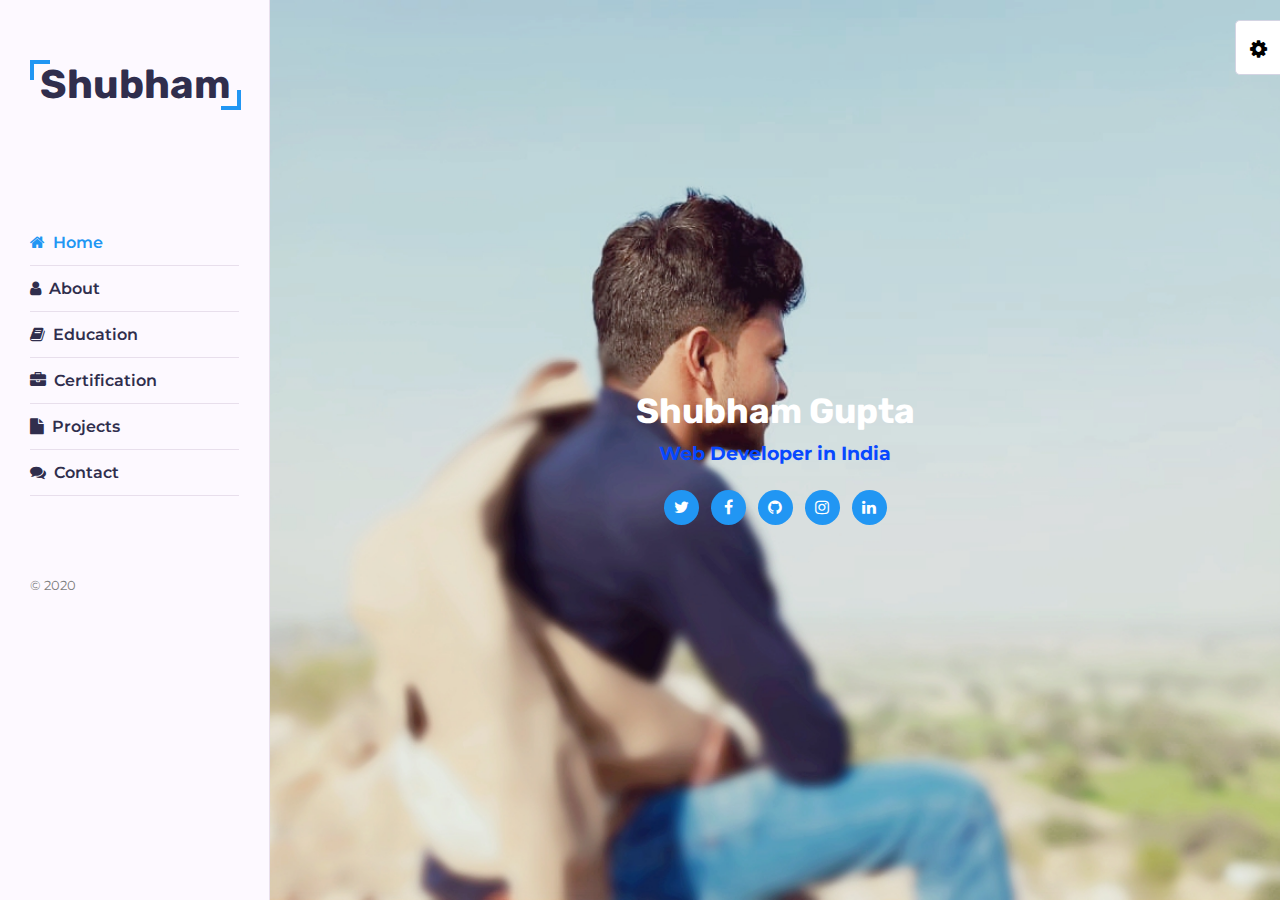
==== index.html @ 6e105fef "switcher is added" ====
<!DOCTYPE html>
<html lang="en">

<head>
    <link rel="shortcut icon" href="images/about.jpg" type="image/x-icon">
    <meta charset="UTF-8">
    <meta name="viewport" content="width=device-width, initial-scale=1.0">
    <title>Shubham Gupta</title>
    <!-- import css files -->
    <!-- CSS only -->


    <link rel="stylesheet" href="css/style.css" type="text/css">
    <link rel="stylesheet" href="css/skins/blue.css" type="text/css">
    <link rel="stylesheet" href="css/styleSwitcher.css" type="text/css">


</head>

<body>

    <!-- Preloader -->

    <div class="preloader">
        <div class="loader">

        </div>
    </div>



    <!-- Preloader end -->

    <!-- Main container -->
    <div class="main-container">
        <!-- Aside -->
        <div class="aside">
            <!-- Logo -->
            <div class="logo">

                <a href="#">Shubham</a>
            </div>
            <!-- Nav Toggler Btn -->
            <div class="nav-toggler">
                <span></span>
            </div>
            <!-- Nav -->
            <ul class="nav">
                <li><a href="#home" class="active"><i class="fa fa-home"></i>Home</a></li>
                <li><a href="#about"><i class="fa fa-user"></i>About</a></li>
                <li><a href="#education"><i class="fa fa-book"></i>Education</a></li>
                <li><a href="#certificate"><i class="fa fa-briefcase"></i>Certification</a></li>
                <li><a href="#project"><i class="fa fa-file"></i>Projects</a></li>
                <li><a href="#contact"><i class="fa fa-comments"></i>Contact</a></li>
            </ul>
            <!-- Copyright -->
            <div class="copyright-text">
                &copy; 2020
            </div>

        </div>
        <!-- Aside End -->

        <!-- Main content -->
        <div class="main-content">
            <!-- Home Section -->
            <section class="home section active" id="home">

                <div class="container">
                    <div class="intro">

                        <h1>Shubham Gupta</h1>
                        <h2>Web Developer in India</h2>

                        <div class="social-links">
                            <a href="https://twitter.com/shubhgupta100/" target="_blank"><i class="fa fa-twitter"></i></a>
                            <a href="https://www.facebook.com/shubhamgupta9559/" target="_blank"><i class="fa fa-facebook"></i></a>
                            <a href="https://github.com/shubhamgupta100/" target="_blank"><i class="fa fa-github"></i></a>
                            <a href="https://www.instagram.com/shubham.gupta100/" target="_blank"><i class="fa fa-instagram"></i></a>
                            <a href="https://www.linkedin.com/in/shubham-gupta-2273b21aa/" target="_blank"><i
                                    class="fa fa-linkedin"></i></a>

                        </div>
                    </div>

                </div>

            </section>
            <!-- Home Section end-->

            <!-- About Section  -->
            <section class="about section " id="about">
                <div class="container">
                    <div class="row">
                        <div class="section-title padd-15">
                            <h2>About Me</h2>
                        </div>
                    </div>
                    <div class="row">
                        <div class="about-content padd-15">
                            <div class="row">
                                <div class="about-text padd-15">
                                    <h3>I'm Shubham Gupta a <span> <big>W</big><small>eb</small> <big>D</big><small>eveloper</small></span></h3>
                                    <p>
                                        Hii! My name is Shubham Gupta
                                        I am an active learner and keen to learn new things.
                                        I love to designing creative web pages and making them dynamic.
                                        My repertoire includes programming languages (C, Java, Python) and
                                        tools and Technologies such as HTML, CSS, JavaScript, Node.js, twitter
                                        Bootstrap,
                                        jQuery, Ajax, JSON and more
                                    </p>
                                </div>
                            </div>
                            <div class="row">
                                <div class="personal-info padd-15">
                                    <div class="row">

                                        <div class="info-item padd-15">
                                            <p>Date of Birth : <span> 01 Jul 2000</span></p>
                                        </div>
                                        <div class="info-item padd-15">
                                            <p>Age : <span> 20</span></p>
                                        </div>
                                       
                                        <div class="info-item padd-15">
                                            <p>Email : <span>sg350348@gmail.com</span></p>
                                        </div>
                                        <div class="info-item padd-15">
                                            <p>Degree : <span> B.Tech</span></p>
                                        </div>
                                        <div class="info-item padd-15">
                                            <p>Phone : <span> 9559364730</span></p>
                                        </div>
                                        <div class="info-item padd-15">
                                            <p>City : <span> Jaunpur</span></p>
                                        </div>
                                       

                                    </div>
                                    <div class="row">
                                        <div class="buttons padd-15">
                                            <a href="resume/Shubham.pdf" class="btn">Download CV</a>
                                            <a href="#contact" data-section-index="1" class="btn hire-me">Hire Me</a>
                                        </div>
                                    </div>
                                </div>

                                <div class="skills padd-15">
                                    <div class="row">
                                        <div class="skill-item padd-15">
                                            <h5>HTML</h5>
                                            <div class="progress">
                                                <div class="progress-in" style="width:90%;"></div>
                                                <div class="skill-percent">90%</div>
                                            </div>
                                        </div>

                                        <div class="skill-item padd-15">
                                            <h5>CSS</h5>
                                            <div class="progress">
                                                <div class="progress-in" style="width: 80%;"></div>
                                                <div class="skill-percent">80%</div>
                                            </div>
                                        </div>

                                        <div class="skill-item padd-15">
                                            <h5>Bootstrap</h5>
                                            <div class="progress">
                                                <div class="progress-in" style="width: 75%;"></div>
                                                <div class="skill-percent">75%</div>
                                            </div>
                                        </div>

                                        <div class="skill-item padd-15">
                                            <h5>JavaScript</h5>
                                            <div class="progress">
                                                <div class="progress-in" style="width: 70%;"></div>
                                                <div class="skill-percent">70%</div>
                                            </div>
                                        </div>

                                        <div class="skill-item padd-15">
                                            <h5>jQuery</h5>
                                            <div class="progress">
                                                <div class="progress-in" style="width: 65%;"></div>
                                                <div class="skill-percent">65%</div>
                                            </div>
                                        </div>

                                        <div class="skill-item padd-15">
                                            <h5>Node.Js</h5>
                                            <div class="progress">
                                                <div class="progress-in" style="width: 50%;"></div>
                                                <div class="skill-percent">50%</div>
                                            </div>
                                        </div>

                                        <div class="skill-item padd-15">
                                            <h5>Express.Js</h5>
                                            <div class="progress">
                                                <div class="progress-in" style="width: 55%;"></div>
                                                <div class="skill-percent">55%</div>
                                            </div>
                                        </div>
                                        <div class="skill-item padd-15">
                                            <h5>C++</h5>
                                            <div class="progress">
                                                <div class="progress-in" style="width: 90%;"></div>
                                                <div class="skill-percent">90%</div>
                                            </div>
                                        </div>

                                        <div class="skill-item padd-15">
                                            <h5>Python</h5>
                                            <div class="progress">
                                                <div class="progress-in" style="width: 60%;"></div>
                                                <div class="skill-percent">60%</div>
                                            </div>
                                        </div>

                                        <div class="skill-item padd-15">
                                            <h5>Django</h5>
                                            <div class="progress">
                                                <div class="progress-in" style="width: 60%;"></div>
                                                <div class="skill-percent">60%</div>
                                            </div>
                                        </div>
                                    </div>
                                </div>
                            </div>

                        </div>
                    </div>
                </div>

            </section>

            <!-- About Section end -->

            <!-- Education section start -->
            <section class="education section" id="education">
                <div class="container">
                    <div class="row">
                        <div class="section-title padd-15">
                            <h2>Education</h2>
                        </div>
                    </div>
                    <div class="row">


                        <div class="timeline">

                            <div class="timeline-box  ">
                                <div class="timeline-container">

                                    <h3 class=" m0 m-blue"> B.Tech </h3>
                                    <h4 style="color: #ffb400;">B.I.E.T Jhansi </h4>
                                    <h5 class="m0" style="color:#508f50fa"> Jul 2018 - May 2022 </h5>

                                    <p class=" text-align-justify">Bundelkhand Institute of Engineering and Technology,
                                        Jhansi is a government-funded autonomous engineering college in Jhansi, Uttar
                                        Pradesh, India. It is a constituent college of Uttar Pradesh Technical
                                        University. It is recognised by the All India Council for Technical Education
                                    </p>
                                </div>
                            </div>

                            <div class="timeline-box ">
                                <div class="timeline-container">

                                    <h3 class=" m0 m-blue">Intermediate</h3>
                                    <h4 style="color: #ffb400;"> S.R.B.P.I.C Kajipur Jaunpur </h4>
                                    <h5 class="m0" style="color:#508f50fa"> May 2015 - May 2017 </h5>
                                    <p class="text-align-justify">Shree Ram Bahal Pal Inter College is in Shahganj,
                                        Jaunpur.It
                                        is one of the top Schools in Shahganj </p>
                                </div>
                            </div>

                            <div class="timeline-box ">
                                <div class="timeline-container">

                                    <h3 class="m0 m-blue"> High School</h3>
                                    <h4 style="color: #ffb400;" > S.R.B.P.I.C Kajipur Jaunpur </h4>
                                    <h5 class="m0" style="color:#508f50fa" > May 2013 - May 2015</h5>

                                    <p class="text-align-justify"> Shree Ram Bahal Pal Inter College is in
                                        Shahganj,Jaunpur
                                        It is one of the top Schools in Shahganj </p>
                                </div>
                            </div>

                            <div id="timeline-divider">

                            </div>

                        </div>

                    </div>
                </div>
            </section>
            <!-- Education section end -->



            <!-- Certificate section start -->

            <section class="certificate section" id="certificate">
                <div class="container">
                    <div class="row">
                        <div class="section-title padd-15">
                            <h2>Certification</h2>
                        </div>
                    </div>
                    <div class="row">

                        <div class="certificate-filter padd-15">
                            <button type="" class="active" data-filter="all">All</button>
                            <button type="" data-filter="web-development">Web Development</button>
                            <button type="" data-filter="programming">Programming</button>
                            <button type="" data-filter="workshop">Workshop</button>
                        </div>
                    </div>
                    <div class="row ">
                      
                        <div class="certificate-item padd-15" data-category="programming">
                            <div class="certificate-item-inner">
                                <div class="certificate-image">
                                    <img src="certificate/Python.png" alt="">
                                </div>

                            </div>
                        </div>
                        <div class="certificate-item padd-15" data-category="programming">
                            <div class="certificate-item-inner">
                                <div class="certificate-image">
                                    <img src="certificate/udemy.jpg" alt="">
                                </div>

                            </div>
                        </div>

                        <div class="certificate-item padd-15" data-category="web-development">
                            <div class="certificate-item-inner">
                                <div class="certificate-image">
                                    <img src="certificate/TopPerformer.png" alt="">
                                </div>

                            </div>
                        </div>

                        <div class="certificate-item padd-15" data-category="web-development">
                            <div class="certificate-item-inner">
                                <div class="certificate-image">
                                    <img src="certificate/TopPerformerBackend.png" alt="">
                                </div>

                            </div>
                        </div>

                        <!-- certificate item end-->
                    </div>
                </div>
            </section>
            <!-- certificate section end -->



            <!-- Project section start -->

            <section class="project section" id="project">
                <div class="container">
                    <div class="row">
                        <div class="section-title padd-15">
                            <h2>Project</h2>
                        </div>
                    </div>

                    <div class="row">

                        <div class="timeline">
                            <div class="timeline-box ">
                                <div class="timeline-container">
                                    <h3 class="m0 m-blue"> TODO App</h3>
                                    <h4 style="color: #ffb400;">Arpan Grag </h4>
                                    <h5 class="m0" style="color:#508f50fa"> 1 Week</h5>

                                    <p class="text-align-justify">
                                        The web app tries to simplify one's life by enabling one to add day to day task
                                        and get it reminded once the task deadline arrives.
                                        I have tried to make a very simple yet neat and meaningful UI.I have used
                                        node,express,mongodb,ES6,EJS and HTML,CSS.
                                        <br>
                                        You can see the project by clicking <a
                                            href="https://github.com/shubhamgupta100/TODO-APP"
                                            style="text-decoration: none;">here</a> on github page.
                                    </p>
                                </div>
                            </div>

                            <div class="timeline-box  ">
                                <div class="timeline-container">

                                    <h3 class=" m0 m-blue" > Music Player </h3>
                                    <h4 style="color: #ffb400;">Manisha Khattar </h4>
                                    <h5 class="m0" style="color:#508f50fa"> 2 Week </h5>

                                    <p class=" text-align-justify">
                                        This project was made for a submission to major project of coding ninjas. This
                                        has been made only using HTML5 and CSS3.
                                        The grades awarded for this project were A+.
                                        <br>
                                        You can see the project by clicking <a
                                            href="https://github.com/shubhamgupta100/Media-Player"
                                            style="text-decoration: none;">here</a> on github page.
                                        </p>
                                </div>
                            </div>


                            <div class="timeline-box ">
                                <div class="timeline-container">

                                    <h3 class="m0 m-blue"> Social Media Website</h3>
                                    <h4 style="color: #ffb400;">Arpan Grag </h4>
                                    <h5 class="m0" style="color:#508f50fa"> 1 Month</h5>

                                    <p class="text-align-justify">
                                        This a basic social media website to learn each and every aspect of MEAN stack
                                        development.
                                        The technologies used are HTML and CSS(SCSS). and a whole lot of express
                                        middlewares like(PASSPORT).
                                        A complete implementation of MVC architecture and MEAN stack.
                                        This is under developement phase.
                                        <br>
                                        You can see the project by clicking <a
                                            href="https://github.com/shubhamgupta100/Social-Media"
                                            style="text-decoration: none;">here</a> on github page.
                                    </p>
                                </div>
                            </div>
                            <div id="timeline-divider">
                            </div>
                        </div>
                    </div>
                </div>
            </section>

            <!-- project section end -->


            <!-- Contact section start -->

            <section class="contact section" id="contact">
                <div class="container">
                    <div class="row">
                        <div class="section-title padd-15">
                            <h2>Contact</h2>
                        </div>
                    </div>

                    <div class="row">
                        <!-- Contact-info-item -->
                        <div class="contact-info-item padd-15">
                            <div class="icon"><i class="fa fa-phone"></i></div>
                            <h4>Call us on</h4>
                            <p>+91-9559364730</p>

                        </div>

                        <div class="contact-info-item padd-15">
                            <div class="icon"><i class="fa fa-envelope"></i></div>
                            <h4>Email</h4>
                            <p>sg350348@gmail.com</p>

                        </div>

                        <div class="contact-info-item padd-15">
                            <div class="icon"><i class="fa fa-whatsapp"></i></div>
                            <h4>Whatsapp</h4>
                            <p>+91-9559364730</p>

                        </div>
                        <!-- Contact-info item -->
                    </div>
                    <!-- Contact-from start -->

                    <div class="row">
                        <form action="" class="contact-form padd-15">
                            <div class="row">
                                <div class="form-item col-6 padd-15">
                                    <div class="form-group">
                                        <input type="text" class="form-control" placeholder="Name">
                                    </div>
                                </div>
                                <div class="form-item col-6 padd-15">
                                    <div class="form-group">
                                        <input type="text" class="form-control" placeholder="Email">
                                    </div>
                                </div>
                            </div>
                            <div class="row">
                                <div class="form-item col-12 padd-15">
                                    <div class="form-group">
                                        <input type="text" class="form-control" placeholder="Subject">
                                    </div>
                                </div>
                            </div>

                            <div class="row">
                                <div class="form-item col-12 padd-15">
                                    <div class="form-group">
                                        <textarea class="form-control" placeholder="Your Message...."></textarea>
                                    </div>
                                </div>
                            </div>

                            <div class="row">
                                <div class="col-12 padd-15">
                                    <button type="submit" class="btn">Send Message</button>
                                </div>
                            </div>
                        </form>
                    </div>
                    <!-- Contact-form-end -->
                </div>
            </section>
            <!-- Contact section end -->
        </div>
        <!-- Main content end -->
    </div>
    <!-- Main container  end-->

    <!-- Live style Switcher - Demo Only -->
    <div class="style-switcher">

        <div class="toggle-style-switcher">
            <i class="fa fa-cog fa-spin" ></i>
        </div>  
              
        <label>
            <input type="radio" class="body-skin" name="body-style" value="light" checked="true">
            Light
        </label>

        <label>
            <input type="radio" class="body-skin" name="body-style" value="dark">
            Dark
        </label>
    </div>


    <!-- Live style Switcher - Demo Only  end -->

    <script src="js/script.js"></script>



    <!-- Live style js - Demo Only  -->


    <script src="js/styleSwitcher.js"></script>

    <!-- Live style js - Demo Only  end -->


</body>

</html>
---- css/style.css ----
/* Font Awesome icon */
@import url('https://stackpath.bootstrapcdn.com/font-awesome/4.7.0/css/font-awesome.min.css');
/* Google fonts */
@import url('https://fonts.googleapis.com/css?family=Montserrat:400,500,600,700&display=swap');
@import url('https://fonts.googleapis.com/css?family=Rubik:500,700,900&display=swap');
/* General Style */
body{
    margin: 0;
    line-height: 1.5;
    font-size: 16px;
    font-family: 'Montserrat', sans-serif;
    font-weight: 400;
}
*{
    margin: 0;
    padding: 0;
    outline: none;
    text-decoration: none;
    box-sizing: border-box;
}
::before,::after{
    box-sizing: border-box;
}

body::-webkit-scrollbar {
  width: 1em;
}
 
body::-webkit-scrollbar-track {
  box-shadow: inset 0 0 6px rgba(0, 0, 0, 0.3);
 
}
 
body::-webkit-scrollbar-thumb {
  background-color: darkgrey;
  outline: 1px solid slategrey;
 
}
input,textarea,select{
    font-family: 'Montserrat', sans-serif;
}
.section{
    background-color: #f2f2fc;
    min-height: 100vh;
    display: block;
    padding: 0 30px;
    position: fixed;
    left: 270px;
    top: 0;
    right: 0;
    bottom: 0;
    z-index:0;
    overflow-x: hidden;
    overflow-y: auto;
    opacity: 1;
    -webkit-transition: all 0.3s ease;
    transition: all 0.3s ease;
    
   
}
.section.back-section{
    z-index: 1;
    /* opacity: 1; */
}
.section.active{
    opacity: 1;
    z-index: 2;
    -webkit-animation:slideSection 1s ease;
    animation:slideSection 1s ease;
}
@-webkit-keyframes slideSection{
    0%{
        -webkit-transform: translate(100%);
        transform: translate(100%);
    }
    100%{
        -webkit-transform: translate(0%);
        transform: translate(0%);
    }
}
@keyframes slideSection{
    0%{
        -webkit-transform: translate(100%);
        transform: translate(100%);
    }
    100%{
        -webkit-transform: translate(0%);
        transform: translate(0%);
    }
}
.section .container{
    padding-top: 60px;
    padding-bottom: 70px;
}
.section-title{
    -ms-flex: 0 0 100%;
    flex: 0 0 100%;
    max-width: 100%;
    margin-bottom: 60px;
    /* background-color: gray; */

}
.section-title h2{
    font-size: 40px;
    color: #302e4d;
    font-family: 'Rubik', sans-serif;
    font-weight: 700;
    margin: 0;
    position: relative;
}
.section-title h2::before{
    content: '';
    height: 4px;
    width: 25px;
    position: absolute;
    top: 100%;
    left: 0;
    margin-top: 8px;
}
.section-title h2::after{
    content: '';
    height: 4px;
    width: 50px;
    position: absolute;;
    top: 100%;
    left: 0;
    

}
.row{
    display: -ms-flexbox;
    display: flex;
    -ms-flex-wrap: wrap;
    flex-wrap: wrap;
    margin-right:-15px; 
    margin-left:-15px; 
    position: relative;
}
.padd-15{
    padding-left: 15px;
    padding-right: 15px;
}
/* .main-content{
    padding-left: 270px;
} */
.container{
    max-width: 1100px;
    width: 100%;
    margin: auto;
}
.shadow-dark{
    -webkit-box-shadow: 0 0 20px rgba(48,46,77,0.15);
    box-shadow: 0 0 20px rgba(48,46,77,0.15);
}
.btn{
    font-size: 16px;
    font-family: 'Rubik', sans-serif;
    font-weight: 500;
    padding: 12px 35px;
    color: #ffffff;
    border-radius: 40px;
    -webkit-transition: all 0.3s ease;
    transition: all 0.3s ease;
    display: inline-block;
    white-space: nowrap;
    border: none;
    cursor: pointer;
}
.btn:hover{
    -webkit-transform: scale(1.05);
    transform: scale(1.05);
}
.hidden{
    display: none!important;
}

/* Preloader */

.preloader{
    background-color: #222222;
    position: fixed;
    left: 0;
    top: 0;
    height: 100%;
    width: 100%;
    z-index: 150;
    display: -ms-flexbox;
    display: flex;
    -ms-flex-align: center;
    align-items: center;
    -ms-flex-pack: center;
    justify-content: center;
    -webkit-transition: all 1s ease;
    transition: all 1s ease;

}
.preloader.opacity-0{
    opacity: 0;

}
.preloader .loader{
    height: 40px;
    width: 40px;
    border: 4px solid #e3e3e3;
    border-radius: 50%;
    border-top: 4px solid transparent;
    border-bottom: 4px solid transparent;
    -webkit-animation: spin 2s linear infinite;
    animation: spin 2s linear infinite;
}


@-webkit-keyframes spin{
    0%{
        -webkit-transform: rotate(0deg);
        transform: rotate(0deg);
    }
    100%{
        -webkit-transform: rotate(360deg);
        transform: rotate(360deg);
    }
}
@keyframes spin{
    0%{
        -webkit-transform: rotate(0deg);
        transform: rotate(0deg);
    }
    100%{
        -webkit-transform: rotate(360deg);
        transform: rotate(360deg);
    }
}
.about p,
.experience p,
.education p{
    text-align: justify;
}


/* Aside */
.aside{
    /* width: 18%; */
    width: 270px;
    background-color: #fdf9ff;
    position: fixed;
    height: 100%;
    left: 0;
    top: 0;
    z-index: 10;
    border-right: 1px solid #e8dfec;
    padding: 30px;
    overflow-y: auto;
    -webkit-transition: all 0.3s ease;
    transition: all 0.3s ease;
}
.aside .logo{
    
    padding: 30px 0;
}
.aside .logo a{
    font-size: 40px;
    color: #302e4d;
    font-family: 'Rubik', sans-serif;
    font-weight: 700;
    text-decoration: none;
    display:inline-block;
    position: relative;
    padding: 0 10px;
    line-height: 50px;
}
.aside .logo a::before{
    content: '';
    height: 20px;
    width: 20px;
    position: absolute;
    top: 0;
    left: 0;
}
.aside .logo a::after{
    content: '';
    height: 20px;
    width: 20px;   
    position: absolute;
    bottom: 0;
    right: 0;

}
.aside .nav-toggler{
    height: 40px;
    width: 45px;
    border: 1px solid #d4d4e3;
    cursor: pointer;
    position: fixed;
    left:300px;
    top: 20px;
    z-index: 11;
    border-radius: 5px;
    background-color: #fdf9ff;
    /* display: -ms-flexbox;
    display: flex;  */
    display: none;  
    -ms-flex-align: center;
    align-items: center;
    -ms-flex-pack: center;
    justify-content: center;
    -webkit-transition: all 0.3s ease;
    transition: all 0.3s ease;
}
.aside .nav-toggler span{
    height:2px;
    width: 18px;
    display: inline-block;
    position: relative;
}
.aside .nav-toggler.open span{
    background-color: transparent;
}
.aside .nav-toggler span::before{
    content: '';
    height: 2px;
    width: 18px;
    position: absolute;
    top: -6px;
    left: 0;

}
.aside .nav-toggler.open span::before{
    -webkit-transform: rotate(45deg);
    transform: rotate(45deg);
    top: 0;

}
.aside .nav-toggler span::after{
    content: '';
    height: 2px;
    width: 18px;
    position: absolute;
    top:6px;
    left: 0;

}
.aside .nav-toggler.open span::after{
    -webkit-transform: rotate(45deg);
    transform: rotate(-45deg);
    top: 0;

}
.aside .nav{
    /* background-color:#ededed; */
    list-style: none;
    margin: 80px 0;
    padding:0;

}
.aside .nav li{
    display: block;
}
.aside .nav li a{
    font-size: 16px;
    font-weight: 600;
    color: #302e4d;
    text-decoration: none;
    line-height: 45px;
    display: block;
    border-bottom: 1px solid #e8dfec;
    -webkit-transition: all 0.3s ease;
    transition: all 0.3s ease;
    text-transform: capitalize;
}
.aside .nav li a:not(.active):hover{
    padding-left: 5px;
}
.aside .nav li a .fa{
    margin-right: 8px;
}
.aside .copyright-text{
    /* background-color: #ededed; */
    font-size: 13px;
    color: #7d7d7d;
}
.main-content{
    /* width: 80%; */
    /* position: fixed; */
    left:22%;
}

/* Home */

.home {
    min-height: 100vh;
    display: -ms-flexbox;
    display: flex;
    background-image: url("../images/shubh/c.jpg");
    background-position:center;
    background-size: cover;
    background-attachment:contain;   
}


.home .intro{
    text-align: center;
    
}


.home .intro h1{
    font-size: 35px;
    /* color: #302e4d; */
     color: #ffffff;;
    font-family: 'Rubik', sans-serif;
    font-weight: 700;
    margin: 20px 0 5px;
}


.home .intro h2{
    font-size:19px;
    font-weight: 700;
    margin: 0;
    line-height:22px;
    color: #0848ff; 
    /* animation: xyz 2s linear infinite;       */
}

/* @keyframes xyz{
    0%{
 
        transition-timing-function: ease-in-out;
    }
    100%{
        transition-delay: initial;
    }
} */

.home .intro .social-links{
    margin-top: 25px;
}
.home .intro .social-links a{
    height: 35px;
    width: 35px;
    display: inline-block;
    text-align: center;
    line-height: 35px;
    color: #ffffff;
    margin: 0 4px;
    border-radius: 50%;
    text-decoration: none;
   -webkit-transition: all 0.3s ease;
    transition: all 0.3s ease;

}
.home .intro .social-links a:hover{
    -webkit-transform: scale(1.1);
    transform: scale(1.1);
}


/* About section */

.about .about-content{
   
    -ms-flex: 0 0 100%;
    flex: 0 0 100%;
    max-width: 100%;
}
.about .about-content .about-text{
    -ms-flex: 0 0 100%;
    flex: 0 0 100%;
    max-width: 100%
}
.about .about-content .about-text h3{
    font-size: 24px;
    margin-bottom: 15px;
    font-weight: 600;
    color: #302e4d;
}
.about .about-content .about-text p{
        font-size: 16px;
        line-height: 25px;
        color: #504e70;
        margin:0;
}
.about .about-content .personal-info{
    /* background-color: red; */
    -ms-flex: 0 0 60%;
    flex: 0 0 60%;
    max-width: 60%;
    margin-top: 40px;
}
.about .about-content .personal-info .info-item{
    
    -ms-flex: 0 0 50%;
    flex: 0 0 50%;
    max-width: 50%;
   
}
.about .about-content .personal-info .info-item p{
    /* background-color: red; */
    font-weight: 600;
    padding: 10px 0;
    font-size: 16px;
    margin: 0;
    color: #302e4d;
    border-bottom: 1px solid #e8dfec;
}
.about .about-content .personal-info .info-item p span{
    font-weight: 400;
    color: #504e70;
    margin-left: 4px;
    display: inline-block;
}
.about .about-content .personal-info .buttons{
    margin-top: 30px;
}
.about .about-content .personal-info .buttons .btn{
    margin-right: 15px;
    margin-top: 10px;
}
.about .about-content .skills{
    /* background-color: blue; */
    -ms-flex: 0 0 40%;
    flex: 0 0 40%;
    max-width: 40%;
    margin-top: 40px;
}

.about .about-content .skills .skill-item{
    
    -ms-flex: 0 0 100%;
    flex: 0 0 100%;
    max-width: 100%;
}

.about .about-content .skills .skill-item h5{
    /* background-color: red; */
    line-height: 30px;
    font-weight: 600;
    font-size: 16px;
    color: #302e4d;
    text-transform: capitalize;
    margin: 0;
}

.about .about-content .skills .skill-item{
    margin-bottom: 10px;
}

.about .about-content .skills .skill-item .progress{
    background-color:#e3e3e3;
    height: 15px;
    border-radius:6px;
    /* overflow: hidden; */
    width: 100%;
    position: relative;

}
.about .about-content .skills .skill-item .progress .progress-in{
    position: absolute;
    left: 0;
    top: 0;
    height: 100%;
    border-radius:6px;
}

.about .about-content .skills .skill-item .skill-percent{
    /* display: none; */
    line-height: 30px;
    position: absolute;
    right: 0;
    top: -30px;
    font-weight: 400;
    color: #302e4d;
}

/* Education  */


.education .timeline {
    position: relative;
    width: 100%;
}

.education .timeline-box {
    padding: 5px;
    width: 40%;
    min-height:150px;
    position: relative;
    left:5%;
    text-align:right;
}

.education .timeline-box::after {
    content: '';
    position: absolute;
    width: 15px;
    height: 15px;
    /* background-color: #ec1839; */
    top: 6%;
    border-radius:50%;  
    z-index: 1;
}

.education .timeline-box:nth-child(2n) {
    left: 53%;
}

.education .timeline-box:nth-child(2n+1)::after {
    right: -14.5%;
}

.education .timeline-box:nth-child(2n)::after {
    left: -9%;
}


.education .timeline-container {
    padding:8px;
}

.education #timeline-divider {
    position: absolute;
    width: 0;
    top: 4%;
    left: 50%;
    
    height: 100%;
    color: #433E3F;
}

.education .timeline-traveller {
    position: sticky;
    top:135px;
    z-index: 2;
}

.education #timeline-divider i {
    transform: rotate(90deg);
    margin-top: -35px;
    display: block;
    color: #2857a4;
}
.text-align-justify {
    text-align: justify;
}
.m0 {
    margin: 0;
}


/* Certificate */

.certificate .container{
    padding-bottom: 40px;
}

.certificate .certificate-filter{
    /* background-color: red; */
    -ms-flex: 0 0 100%;
    flex: 0 0 100%;
    max-width: 100%;
    text-align: center;
}
.certificate .certificate-filter button{
    border: none;
    background-color: transparent;
    font-size: 18px;
    font-weight: 700;
    text-transform: capitalize;
    margin:0 10px;
    margin-bottom: 40px;
    color: #302e4d;
    cursor: pointer;
    border-bottom: 2px solid transparent;
    white-space: nowrap;  
    padding-bottom: 2px;
    -webkit-transition: all 0.3s ease;
    transition: all 0.3s ease;

}
.certificate .certificate-item{
    -ms-flex: 0 0 33.33%;
    flex: 0 0 33.33%;
    max-width: 33.33%;
    margin-bottom: 30px;
}
.certificate .certificate-item.hide{
    display: none;
}
.certificate .certificate-item.show{
    display: block;
    animation: showItem 0.5s ease;
}
@-webkit-keyframes showItem{
    0%{
        -webkit-transform: scale(0.8);
        transform: scale(0.8);
        opacity: 0;
    }
    0%{
        -webkit-transform: scale(1);
        transform: scale(1);
        opacity: 1;
    }
}
@keyframes showItem{
    0%{
        -webkit-transform: scale(0.8);
        transform: scale(0.8);
        opacity: 0;
    }
    0%{
        -webkit-transform: scale(1);
        transform: scale(1);
        opacity: 1;
    }
}
.certificate .certificate-item-inner .certificate-image{
    border: 6px solid #fdf9ff;
    border-radius: 10px;
}
.certificate .certificate-item-inner .certificate-image:hover{
    box-shadow: 0 0 20px #74ADC8;
    transform: scale(1.05);
}
.certificate .certificate-item-inner .certificate-image img{
    width: 100%;
    display: block;
   

}
.certificate .certificate-item .certificate-info{
    display: none;
}

/* Project  */

.project .timeline {
    position: relative;
    width: 100%;
}

.project .timeline-box {
    padding: 5px;
    width: 40%;
    min-height:150px;
    position: relative;
    left:5%;
    text-align:right;
}

.project .timeline-box::after {
    content: '';
    position: absolute;
    width: 15px;
    height: 15px;
    /* background-color: #ec1839; */
    top: 9%;
    border-radius:50%;
    /* border-top-left-radius: 30%;
    border-top-right-radius: 30%;
    border-bottom-right-radius: 30%; */
    z-index: 1;
}

.project .timeline-box:nth-child(2n) {
    left: 53%;
}

.project .timeline-box:nth-child(2n+1)::after {
    right: -14.5%;
}

.project .timeline-box:nth-child(2n)::after {
    left: -9%;
}


.project .timeline-container {
    padding:8px;
}

.project #timeline-divider {
    position: absolute;
    width: 0;
    top: 4%;
    left: 50%;   
    height: 95%;
    /* height: auto; */
    /* color: #433E3F; */
}

.project .timeline-traveller {
    position: sticky;
    top:135px;
    z-index: 2;
}
.project a{
    font-size: 1rem;
    font-weight: bold;
    color: black;
}


.project #timeline-divider i {
    transform: rotate(90deg);
    margin-top: -35px;
    display: block;
    color: #2857a4;
}
.text-align-justify {
    text-align: justify;
    word-spacing:1px;
}
.m0 {
    margin: 0;
}



/* Contact */

.contact .contact-info-item{
    /* background-color: red; */
    -ms-flex: 0 0 33.33%;
    flex: 0 0 33.33%;
    max-width: 33.33%;
    text-align: center;
    margin-bottom: 40px;
}

.contact .contact-info-item .icon{
        display: inline-block;
}
.contact .contact-info-item .icon .fa{
    font-size: 40px;
}
.contact .contact-info-item h4{
    font-size: 18px;
    font-weight: 700;
    color: #302e4d;
    text-transform: capitalize;
    margin: 15px 0 5px;

}
.contact .contact-info-item p{
    font-size: 16px;
    line-height: 25px;
    color: #504e70;
    margin:0;
    font-weight: 400;
}

.contact .contact-form{
    /* background-color: red; */
    -ms-flex: 0 0 100%;
    flex: 0 0 100%;
    max-width: 100%;
}
.contact .contact-form .col-6{
    /* background-color: red; */
    -ms-flex: 0 0 50%;
    flex: 0 0 50%;
    max-width: 50%;
}
.contact .contact-form .col-12{
    
    -ms-flex: 0 0 100%;
    flex: 0 0 100%;
    max-width: 100%;
}
.contact .contact-form .form-item{
    margin-bottom: 30px;
}
.contact .contact-form .form-item .form-control{
    width: 100%;
    height: 50px;
    border-radius: 25px;
    border: 1px solid #d4d4e3;
    padding: 10px 25px;
    font-size: 16px;
    color: #504e70;
    -webkit-transition: all 0.3s ease;;
    transition: all 0.3s ease;
}
.contact .contact-form .form-item .form-control:focus{
    -webkit-box-shadow: 0 0 20px rgba(48,46,77,0.15);
    box-shadow: 0 0 20px rgba(48,46,77,0.15);   
}

.contact .contact-form .form-item textarea.form-control{
    height: 140px;
}
.contact .contact-form .btn{
    height: 50px;
    padding: 0 50px;
}



/* Dark Body */

body.dark .section{
    background-color: #151515;
}
body.dark .contact .contact-form .form-item .form-control,
body.dark .aside{
    background-color: #222222;
}
body.dark .project .timeline-container p,
body.dark .education .timeline-container p,
body.dark .contact .contact-info-item h4,
body.dark .certificate .certificate-filter button ,
body.dark .about .about-content .skills .skill-item h5 ,
body.dark .project a,
body.dark .about .about-content .personal-info .info-item p,
body.dark .about .about-content .about-text h3,
body.dark .section-title h2,
body.dark .home .intro h1,
body.dark .aside .logo a,
body.dark .aside .nav li a{
    color: #ffffff;
}

body.dark .project .timeline-container h4,
body.dark .project .timeline-container h5,
body.dark .education .timeline-container h4,
body.dark .education .timeline-container h5,
body.dark .contact .contact-form .form-item .form-control,
body.dark .contact .contact-info-item p,
body.dark .about .about-content .skills .skill-item .skill-percent,
body.dark .about .about-content .personal-info .info-item p span,
body.dark .about .about-content .about-text p
/* body.dark .home .intro p */
{
    color: #e9e9e9;
}
body.dark .aside,
body.dark .contact .contact-form .form-item .form-control,
body.dark .project .project-item-inner .project-image,
body.dark .certificate .certificate-item-inner .certificate-image,
body.dark .about .about-content .personal-info .info-item p,
body.dark .aside .nav li a{
    border-color: #393939;
}

body.dark .shadow-dark{
    -webkit-box-sizing: none;
    box-sizing: none;
}




/* Responsive */

@media (max-width:1199px){
    .section .container{
        padding-top: 70px;
    }
    .aside .nav-toggler{
        display:-ms-flexbox;
        display: flex;
        left: 30px;
    }
    .aside .nav-toggler.open{
        left: 300px;
    }
    .aside{
        left: -270px;
    }
    .aside.open{
        left: 0;
    }
    .section{
        left: 0;
    }
    .section.open{
    left: 270px;

    }
    .about .about-content .personal-info .info-item p span{
        display:block;
        margin-left: 0;

    }
}



@media (max-width:991px){
    
    .certificate .certificate-item{
        -ms-flex: 0 0 50%;
        flex: 0 0 50%;
        max-width: 50%;
        
    }
    
}
@media (max-width:767px){
    .contact .contact-form .col-6,
    .about .about-content .skills,
    .about .about-content .personal-info{
        -ms-flex: 0 0 100%;
        flex: 0 0 100%;
        max-width: 100%;
    }
    .education .timeline-box {
        width: 90%;
        left: 10% !important;
    }
    .education #timeline-divider {
        /* top: 10%; */
        left: 2%;
        height: 95%;
    }
    .education .timeline-box::after {
        left: -10% !important;
    }

    
    .project .timeline-box {
        width: 90%;
        left: 10% !important;
    }
    .project #timeline-divider {
        /* top: 2%; */
        left: 2%;
        height: 95%;
    }
    .project .timeline-box::after {
        left: -10% !important;
    }



}

@media (max-width:575px){
    .project .project-item,
    .certificate .certificate-item,
    .contact .contact-info-item{
        -ms-flex: 0 0 100%;
        flex: 0 0 100%;
        max-width: 100%;
    }
    
    /* .project .timeline-box {
        width: 100%;
        left: 10% !important;
    } */

    .education .timeline-box {
        width: 90%;
        left: 10% !important;
    }
    .education .timeline-box::after {
        left: -11% !important;
    }

    .project .timeline-box {
        width: 90%;
        left: 10% !important;
    }
    .project .timeline-box::after {
        left: -11% !important;
    }
    

}
---- css/skins/blue.css ----
.aside .logo a::before{
    border-top: 4px solid #2196f3;
    border-left: 4px solid #2196f3;
    
}
.aside .logo a::after{
    border-bottom: 4px solid #2196f3;
    border-right: 4px solid #2196f3;
    
}
.m-blue ,
body.dark .certificate .certificate-filter button.active,
.certificate .certificate-filter button.active,
.contact .contact-info-item .icon .fa,
.about .about-content .about-text h3 span,
body.dark .aside .nav li a:hover, 
body.dark .aside .nav li a.active,
.aside .nav li a:hover,
.aside .nav li a.active{
    color: #2196f3 ;
}
.education .timeline-box::after,
.project .timeline-box::after,
.about .about-content .skills .skill-item .progress .progress-in,
.btn,
.section-title h2::before,
.section-title h2::after,
.aside .nav-toggler span,
.aside .nav-toggler span::before,
.aside .nav-toggler span::after,
.home .intro .social-links a{
    background-color: #2196f3;   
}
body.dark .certificate .certificate-filter button.active,
.certificate .certificate-filter button.active{
    border-color: #2196f3;
   
}

.project #timeline-divider,
.education #timeline-divider{
    border-right: 1px solid #2196f3;
}
---- css/styleSwitcher.css ----
.style-switcher{
    position: fixed;
    top: 20px;
    right: 0;
    z-index: 10;
    background-color: #ffffff;
    padding: 15px;
    border: 1px solid #d4d4e3;
    border-right: none;
    border-radius: 0 0 0 5px;
    -webkit-transform: translate(100%);
    transform: translate(100%);
    -webkit-transition: all 0.3s ease;
    transition: all 0.3s ease;
}
.style-switcher.open{
    -webkit-transform: translate(0%);
    transform: translate(0%);

}

.style-switcher .toggle-style-switcher{
    position: absolute;
    height: 55px;
    width: 45px;
    background: #ffffff;
    left: -46px;
    top: -1px;
    border: 1px solid #d4d4e3;
    border-right: none;
    text-align: center;
    cursor: pointer;
    border-radius: 5px 0 0 5px;
}
.style-switcher .toggle-style-switcher .fa{
    font-size: 20px;
    line-height: 43px;
    margin-top: 15%;
}
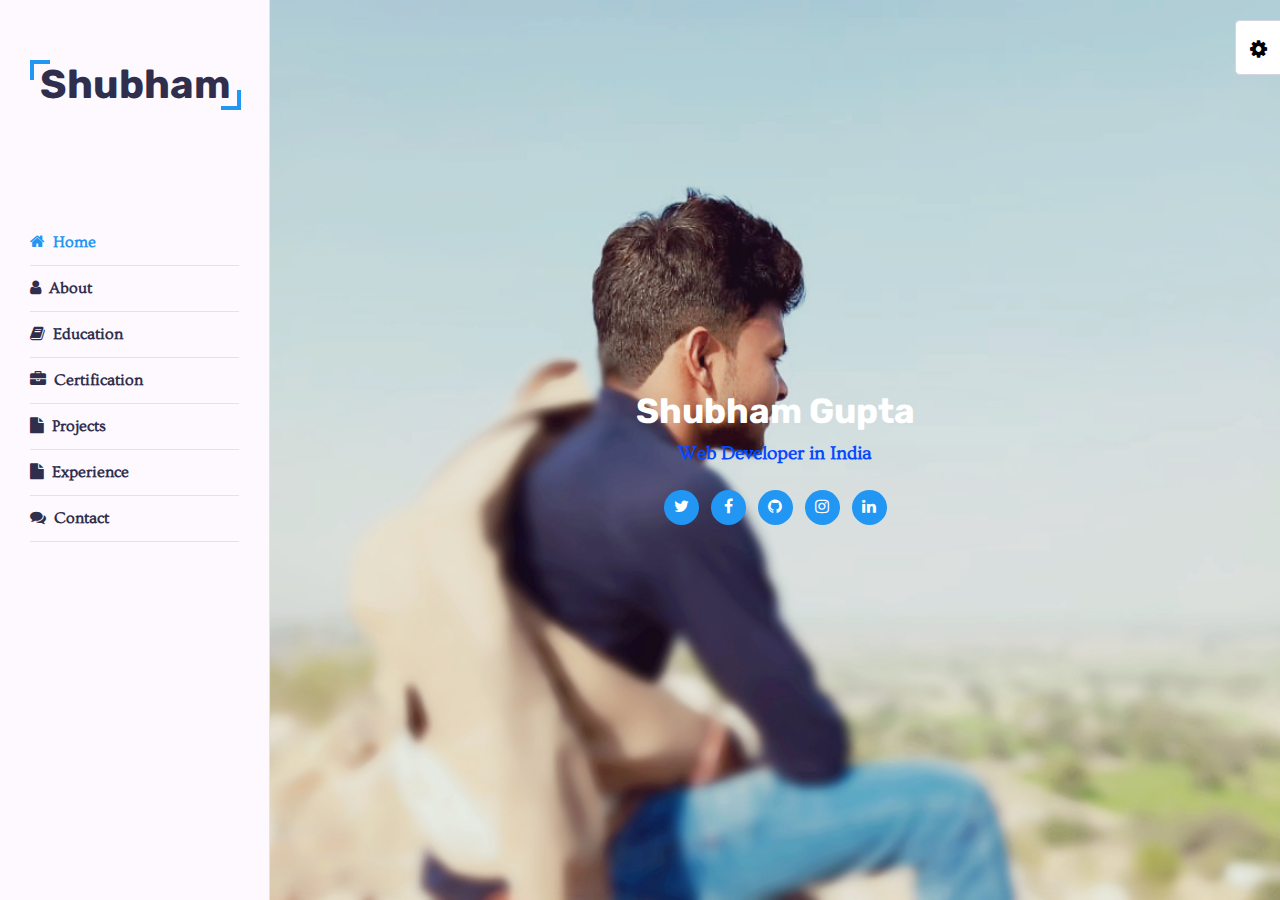
==== commit 42d4a4f5: "projects added" ====
--- a/index.html
+++ b/index.html
@@ -2,10 +2,12 @@
 <html lang="en">
 
 <head>
-    <link rel="shortcut icon" href="images/about.jpg" type="image/x-icon">
+    <link rel="shortcut icon" href="images/shubh/about.jpg" type="image/x-icon">
     <meta charset="UTF-8">
     <meta name="viewport" content="width=device-width, initial-scale=1.0">
     <title>Shubham Gupta</title>
+    <!-- google fonts -->
+    <link href='https://fonts.googleapis.com/css?family=Ovo' rel='stylesheet'>
     <!-- import css files -->
     <!-- CSS only -->
 
@@ -26,8 +28,6 @@
 
         </div>
     </div>
-
-
 
     <!-- Preloader end -->
 
@@ -51,12 +51,13 @@
                 <li><a href="#education"><i class="fa fa-book"></i>Education</a></li>
                 <li><a href="#certificate"><i class="fa fa-briefcase"></i>Certification</a></li>
                 <li><a href="#project"><i class="fa fa-file"></i>Projects</a></li>
+                <li><a href="#Experience"><i class="fa fa-file"></i>Experience</a></li>
                 <li><a href="#contact"><i class="fa fa-comments"></i>Contact</a></li>
             </ul>
             <!-- Copyright -->
-            <div class="copyright-text">
+            <!-- <div class="copyright-text">
                 &copy; 2020
-            </div>
+            </div> -->
 
         </div>
         <!-- Aside End -->
@@ -69,8 +70,8 @@
                 <div class="container">
                     <div class="intro">
 
-                        <h1>Shubham Gupta</h1>
-                        <h2>Web Developer in India</h2>
+                        <h1><span>Shubham Gupta</span></h1>
+                        <h2><span>Web Developer in India</span></h2>
 
                         <div class="social-links">
                             <a href="https://twitter.com/shubhgupta100/" target="_blank"><i class="fa fa-twitter"></i></a>
@@ -132,16 +133,16 @@
                                         <div class="info-item padd-15">
                                             <p>Phone : <span> 9559364730</span></p>
                                         </div>
-                                        <div class="info-item padd-15">
+                                        <!-- <div class="info-item padd-15">
                                             <p>City : <span> Jaunpur</span></p>
-                                        </div>
+                                        </div> -->
                                        
 
                                     </div>
                                     <div class="row">
                                         <div class="buttons padd-15">
-                                            <a href="resume/Shubham.pdf" class="btn">Download CV</a>
-                                            <a href="#contact" data-section-index="1" class="btn hire-me">Hire Me</a>
+                                            <a href="resume/ShubhamCV.pdf" class="btn">Download CV</a>
+                                            
                                         </div>
                                     </div>
                                 </div>
@@ -302,8 +303,6 @@
             </section>
             <!-- Education section end -->
 
-
-
             <!-- Certificate section start -->
 
             <section class="certificate section" id="certificate">
@@ -366,7 +365,6 @@
             <!-- certificate section end -->
 
 
-
             <!-- Project section start -->
 
             <section class="project section" id="project">
@@ -380,6 +378,41 @@
                     <div class="row">
 
                         <div class="timeline">
+                            <div class="timeline-box ">
+                                <div class="timeline-container">
+                                    <h3 class="m0 m-blue"> Legalshala Homepage</h3>
+                                    <h4 style="color: #ffb400;">Aseem Srivastava </h4>
+                                    <h5 class="m0" style="color:#508f50fa"> 1 Week</h5>
+
+                                    <p class="text-align-justify">
+                                        This web app is the home page of legalshala website . This website was designed using html , css , JavaScript and Bootstrap , It has a very attractive UI. Page is desingned by taking care of all type of user ,It's interactive and it has a registration with all possible validation.
+                                        <br>
+                                        You can see live project by clicking <a
+                                            href="https://shubhamgupta100.github.io/awesome-design/"
+                                            style="text-decoration: none; color: #2196f3;">here</a> on github page.
+                                    </p>
+                                </div>
+                            </div>
+
+                            <div class="timeline-box  ">
+                                <div class="timeline-container">
+
+                                    <h3 class=" m0 m-blue" > Music Player </h3>
+                                    <h4 style="color: #ffb400;">Manisha Khattar </h4>
+                                    <h5 class="m0" style="color:#508f50fa"> 2 Week </h5>
+
+                                    <p class=" text-align-justify">
+                                        This project was made for a submission to major project of coding ninjas. This
+                                        has been made only using HTML5 and CSS3.
+                                        The grades awarded for this project were A+.
+                                        <br>
+                                        You can see the project by clicking <a
+                                            href="https://github.com/shubhamgupta100/Media-Player"
+                                            style="text-decoration: none; color: #2196f3;">here</a> .
+                                        </p>
+                                </div>
+                            </div>
+
                             <div class="timeline-box ">
                                 <div class="timeline-container">
                                     <h3 class="m0 m-blue"> TODO App</h3>
@@ -394,30 +427,10 @@
                                         <br>
                                         You can see the project by clicking <a
                                             href="https://github.com/shubhamgupta100/TODO-APP"
-                                            style="text-decoration: none;">here</a> on github page.
+                                            style="text-decoration: none; color: #2196f3;">here</a> .
                                     </p>
                                 </div>
                             </div>
-
-                            <div class="timeline-box  ">
-                                <div class="timeline-container">
-
-                                    <h3 class=" m0 m-blue" > Music Player </h3>
-                                    <h4 style="color: #ffb400;">Manisha Khattar </h4>
-                                    <h5 class="m0" style="color:#508f50fa"> 2 Week </h5>
-
-                                    <p class=" text-align-justify">
-                                        This project was made for a submission to major project of coding ninjas. This
-                                        has been made only using HTML5 and CSS3.
-                                        The grades awarded for this project were A+.
-                                        <br>
-                                        You can see the project by clicking <a
-                                            href="https://github.com/shubhamgupta100/Media-Player"
-                                            style="text-decoration: none;">here</a> on github page.
-                                        </p>
-                                </div>
-                            </div>
-
 
                             <div class="timeline-box ">
                                 <div class="timeline-container">
@@ -436,10 +449,27 @@
                                         <br>
                                         You can see the project by clicking <a
                                             href="https://github.com/shubhamgupta100/Social-Media"
-                                            style="text-decoration: none;">here</a> on github page.
+                                            style="text-decoration: none; color: #2196f3;">here</a> .
                                     </p>
                                 </div>
                             </div>
+
+                            <div class="timeline-box ">
+                                <div class="timeline-container">
+                                    <h3 class="m0 m-blue"> Realtime Pizza App</h3>
+                                    <h4 style="color: #ffb400;">By own </h4>
+                                    <h5 class="m0" style="color:#508f50fa"> 3 week</h5>
+
+                                    <p class="text-align-justify">
+                                        This web app is simply developed by usig node.js , It has a good UI and It has also all the functionality of that a food website generally had,Talewind CSS is used for UI Design most importantly it worked on realtime.
+                                        <br>
+                                        You can see the project by clicking <a
+                                            href="https://github.com/shubhamgupta100/TODO-APP"
+                                            style="text-decoration: none;color: #2196f3;">here</a> .
+                                    </p>
+                                </div>
+                            </div>
+
                             <div id="timeline-divider">
                             </div>
                         </div>
@@ -449,6 +479,51 @@
 
             <!-- project section end -->
 
+            <!-- Experience  section start -->
+          
+
+            <section class="education section" id="Experience">
+                <div class="container">
+                    <div class="row">
+                        <div class="section-title padd-15">
+                            <h2>Experience</h2>
+                        </div>
+                    </div>
+                    <div class="row">
+
+                        <div class="timeline">
+                            <div class="timeline-box ">
+                                <div class="timeline-container">
+                                    <h3 class="m0 m-blue"> Legalshala</h3>
+                                    <h4 style="color: #ffb400;">Frontend Web Developement </h4>
+                                    <h5 class="m0" style="color:#508f50fa">2 Month</h5>
+
+                                    <p class="text-align-justify">
+                                        Basically Legalshala is a website that provides content or study material for law student ,This time they were building a education plateform for any type of student whether he is engineering or law student Like any Udemy.
+                                        My Responsibilty was to build the UI for Website . I used HTML , CSS , JavaScript and One new framework i.e. Materialize css. 
+                                    </p>
+                                </div>
+                            </div>
+
+                            <div id="timeline-divider">
+                            </div>
+                        </div>
+
+                           
+
+                           
+
+                            <div id="timeline-divider">
+
+                            </div>
+
+                        </div>
+
+                    </div>
+                </div>
+            </section>
+
+            <!-- Experience section end -->
 
             <!-- Contact section start -->
 
@@ -484,46 +559,6 @@
                         </div>
                         <!-- Contact-info item -->
                     </div>
-                    <!-- Contact-from start -->
-
-                    <div class="row">
-                        <form action="" class="contact-form padd-15">
-                            <div class="row">
-                                <div class="form-item col-6 padd-15">
-                                    <div class="form-group">
-                                        <input type="text" class="form-control" placeholder="Name">
-                                    </div>
-                                </div>
-                                <div class="form-item col-6 padd-15">
-                                    <div class="form-group">
-                                        <input type="text" class="form-control" placeholder="Email">
-                                    </div>
-                                </div>
-                            </div>
-                            <div class="row">
-                                <div class="form-item col-12 padd-15">
-                                    <div class="form-group">
-                                        <input type="text" class="form-control" placeholder="Subject">
-                                    </div>
-                                </div>
-                            </div>
-
-                            <div class="row">
-                                <div class="form-item col-12 padd-15">
-                                    <div class="form-group">
-                                        <textarea class="form-control" placeholder="Your Message...."></textarea>
-                                    </div>
-                                </div>
-                            </div>
-
-                            <div class="row">
-                                <div class="col-12 padd-15">
-                                    <button type="submit" class="btn">Send Message</button>
-                                </div>
-                            </div>
-                        </form>
-                    </div>
-                    <!-- Contact-form-end -->
                 </div>
             </section>
             <!-- Contact section end -->
@@ -536,7 +571,7 @@
     <div class="style-switcher">
 
         <div class="toggle-style-switcher">
-            <i class="fa fa-cog fa-spin" ></i>
+            <i class="fa fa-cog fa-spin"></i>
         </div>  
               
         <label>
@@ -550,16 +585,12 @@
         </label>
     </div>
 
-
     <!-- Live style Switcher - Demo Only  end -->
 
     <script src="js/script.js"></script>
 
-
-
     <!-- Live style js - Demo Only  -->
 
-
     <script src="js/styleSwitcher.js"></script>
 
     <!-- Live style js - Demo Only  end -->
--- a/css/style.css
+++ b/css/style.css
@@ -8,8 +8,12 @@
     margin: 0;
     line-height: 1.5;
     font-size: 16px;
-    font-family: 'Montserrat', sans-serif;
+    /* font-family: 'Montserrat', sans-serif; */
     font-weight: 400;
+}
+ 
+body , div , span h1 , h2 , h3 , h4 ,h5 , h5 , p  , button{
+    font-family: 'Ovo' !important;
 }
 *{
     margin: 0;
@@ -414,23 +418,40 @@
 
 
 .home .intro h2{
+    
     font-size:19px;
     font-weight: 700;
     margin: 0;
     line-height:22px;
     color: #0848ff; 
-    /* animation: xyz 2s linear infinite;       */
-}
-
-/* @keyframes xyz{
+    /* animation: lineIn 1s linear forwards; */
+    /* opacity: 0; */
+
+    /* animation: subHeadInTop 1s ease forwards; */
+    /* animation-delay: 2s; */
+    
+}
+/* @keyframes lineIn{
     0%{
- 
-        transition-timing-function: ease-in-out;
+        transform: translate(10%);
     }
     100%{
-        transition-delay: initial;
+        transform: translate(0%);
     }
 } */
+/* @keyframes subHeadInTop {
+    50%{
+        
+        transform: translateY(-100%);
+        opacity: 1;
+    }
+    100%{
+        transform: translateY(0%);
+        opacity: 1;
+    }
+} */
+
+
 
 .home .intro .social-links{
     margin-top: 25px;
@@ -675,7 +696,15 @@
     padding-bottom: 2px;
     -webkit-transition: all 0.3s ease;
     transition: all 0.3s ease;
-
+    padding: 10px;
+
+}
+
+body.dark .certificate .certificate-filter button.active,
+.certificate .certificate-filter button.active{
+    background-color: #2196f3;
+    color: white;
+    border-radius: 15px;
 }
 .certificate .certificate-item{
     -ms-flex: 0 0 33.33%;
@@ -782,12 +811,13 @@
 .project #timeline-divider {
     position: absolute;
     width: 0;
-    top: 4%;
+    top: 2%;
     left: 50%;   
     height: 95%;
     /* height: auto; */
     /* color: #433E3F; */
 }
+
 
 .project .timeline-traveller {
     position: sticky;
--- a/css/skins/blue.css
+++ b/css/skins/blue.css
@@ -9,8 +9,7 @@
     
 }
 .m-blue ,
-body.dark .certificate .certificate-filter button.active,
-.certificate .certificate-filter button.active,
+
 .contact .contact-info-item .icon .fa,
 .about .about-content .about-text h3 span,
 body.dark .aside .nav li a:hover, 
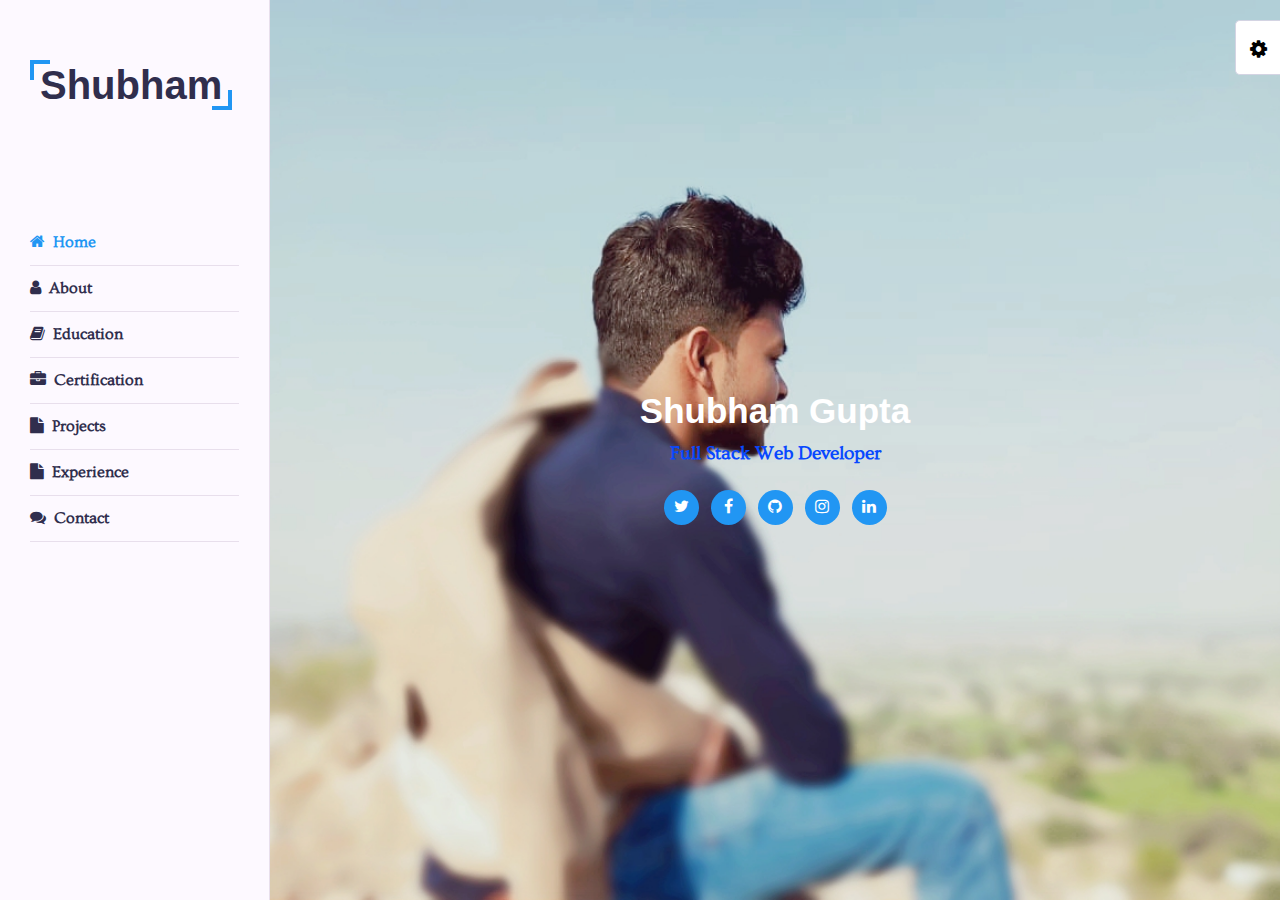
==== commit 09537b3a: "loader added" ====
--- a/index.html
+++ b/index.html
@@ -25,7 +25,7 @@
 
     <div class="preloader">
         <div class="loader">
-
+    <!-- <img src="./images/shubh/tech.jpg" alt="" style="width: 100vw; height: 100vh; opacity: 0.2;" > -->
         </div>
     </div>
 
@@ -71,7 +71,7 @@
                     <div class="intro">
 
                         <h1><span>Shubham Gupta</span></h1>
-                        <h2><span>Web Developer in India</span></h2>
+                        <h2><span>Full Stack Web Developer</span></h2>
 
                         <div class="social-links">
                             <a href="https://twitter.com/shubhgupta100/" target="_blank"><i class="fa fa-twitter"></i></a>
@@ -388,8 +388,27 @@
                                         This web app is the home page of legalshala website . This website was designed using html , css , JavaScript and Bootstrap , It has a very attractive UI. Page is desingned by taking care of all type of user ,It's interactive and it has a registration with all possible validation.
                                         <br>
                                         You can see live project by clicking <a
+                                        target="_blank"
                                             href="https://shubhamgupta100.github.io/awesome-design/"
-                                            style="text-decoration: none; color: #2196f3;">here</a> on github page.
+                                            style="text-decoration: none; color: #2196f3;"
+                                            >here</a> .
+                                    </p>
+                                </div>
+                            </div>
+
+                            <div class="timeline-box ">
+                                <div class="timeline-container">
+                                    <h3 class="m0 m-blue"> React Basic Website</h3>
+                                    <h4 style="color: #ffb400;">By Own </h4>
+                                    <h5 class="m0" style="color:#508f50fa"> 1 Week</h5>
+
+                                    <p class="text-align-justify">
+                                        This web app is designed using React Frontend library I have nearly used all the basic functionality of react (props , hooks etc) in this website and I have used bootstrap to making it responsive . Web app has four section - Home page , About page , Services using bootstrap card and last one is Contact form.
+                                        <br>
+                                        You can see live project by clicking <a
+                                        target="_blank"
+                                            href="https://reactapp-by-shubham.herokuapp.com/"
+                                            style="text-decoration: none; color: #2196f3;">here</a>.
                                     </p>
                                 </div>
                             </div>
@@ -407,6 +426,7 @@
                                         The grades awarded for this project were A+.
                                         <br>
                                         You can see the project by clicking <a
+                                        target="_blank"
                                             href="https://github.com/shubhamgupta100/Media-Player"
                                             style="text-decoration: none; color: #2196f3;">here</a> .
                                         </p>
@@ -425,8 +445,26 @@
                                         I have tried to make a very simple yet neat and meaningful UI.I have used
                                         node,express,mongodb,ES6,EJS and HTML,CSS.
                                         <br>
-                                        You can see the project by clicking <a
-                                            href="https://github.com/shubhamgupta100/TODO-APP"
+                                        You can see live project by clicking <a
+                                        target="_blank"
+                                            href="https://todo-by-shubham.herokuapp.com/"
+                                            style="text-decoration: none; color: #2196f3;">here</a> .
+                                    </p>
+                                </div>
+                            </div>
+
+                              <div class="timeline-box ">
+                                <div class="timeline-container">
+                                    <h3 class="m0 m-blue"> EMS</h3>
+                                    <h4 style="color: #ffb400;">By Own </h4>
+                                    <h5 class="m0" style="color:#508f50fa"> 1 Week</h5>
+
+                                    <p class="text-align-justify">
+                                    This web app is simplest employee management system using basic node and express server and mongodb databse . In this app there has Employee form where a login user can add the detail of employee also it has upload image property using multer library. I have used Bootstrap to make a beautifil UI . it has Sign Up and Sign In feature without signing in a person can not check any employes's details
+                                        <br>
+                                        You can see live project by clicking <a
+                                        target="_blank"
+                                            href="https://ems-by-shubham.herokuapp.com/"
                                             style="text-decoration: none; color: #2196f3;">here</a> .
                                     </p>
                                 </div>
@@ -448,6 +486,7 @@
                                         This is under developement phase.
                                         <br>
                                         You can see the project by clicking <a
+                                        target="_blank"
                                             href="https://github.com/shubhamgupta100/Social-Media"
                                             style="text-decoration: none; color: #2196f3;">here</a> .
                                     </p>
@@ -463,8 +502,9 @@
                                     <p class="text-align-justify">
                                         This web app is simply developed by usig node.js , It has a good UI and It has also all the functionality of that a food website generally had,Talewind CSS is used for UI Design most importantly it worked on realtime.
                                         <br>
-                                        You can see the project by clicking <a
-                                            href="https://github.com/shubhamgupta100/TODO-APP"
+                                        You can see live project by clicking <a
+                                        target="_blank"
+                                            href="https://realtime-pizza-app-express.herokuapp.com/"
                                             style="text-decoration: none;color: #2196f3;">here</a> .
                                     </p>
                                 </div>
--- a/css/style.css
+++ b/css/style.css
@@ -1,435 +1,424 @@
 /* Font Awesome icon */
-@import url('https://stackpath.bootstrapcdn.com/font-awesome/4.7.0/css/font-awesome.min.css');
-/* Google fonts */
-@import url('https://fonts.googleapis.com/css?family=Montserrat:400,500,600,700&display=swap');
-@import url('https://fonts.googleapis.com/css?family=Rubik:500,700,900&display=swap');
-/* General Style */
-body{
-    margin: 0;
-    line-height: 1.5;
-    font-size: 16px;
-    /* font-family: 'Montserrat', sans-serif; */
-    font-weight: 400;
-}
- 
-body , div , span h1 , h2 , h3 , h4 ,h5 , h5 , p  , button{
-    font-family: 'Ovo' !important;
-}
-*{
-    margin: 0;
-    padding: 0;
-    outline: none;
-    text-decoration: none;
-    box-sizing: border-box;
-}
-::before,::after{
-    box-sizing: border-box;
+@import url("https://stackpath.bootstrapcdn.com/font-awesome/4.7.0/css/font-awesome.min.css");
+
+body {
+  margin: 0;
+  line-height: 1.5;
+  font-size: 16px;
+  font-weight: 400;
+}
+
+body,
+div,
+span h1,
+h2,
+h3,
+h4,
+h5,
+h5,
+p,
+button {
+  font-family: "Ovo" !important;
+}
+* {
+  margin: 0;
+  padding: 0;
+  outline: none;
+  text-decoration: none;
+  box-sizing: border-box;
+}
+::before,
+::after {
+  box-sizing: border-box;
 }
 
 body::-webkit-scrollbar {
   width: 1em;
 }
- 
+
 body::-webkit-scrollbar-track {
   box-shadow: inset 0 0 6px rgba(0, 0, 0, 0.3);
- 
-}
- 
+}
+
 body::-webkit-scrollbar-thumb {
   background-color: darkgrey;
   outline: 1px solid slategrey;
- 
-}
-input,textarea,select{
-    font-family: 'Montserrat', sans-serif;
-}
-.section{
-    background-color: #f2f2fc;
-    min-height: 100vh;
-    display: block;
-    padding: 0 30px;
-    position: fixed;
-    left: 270px;
-    top: 0;
-    right: 0;
-    bottom: 0;
-    z-index:0;
-    overflow-x: hidden;
-    overflow-y: auto;
-    opacity: 1;
-    -webkit-transition: all 0.3s ease;
-    transition: all 0.3s ease;
-    
-   
-}
-.section.back-section{
-    z-index: 1;
-    /* opacity: 1; */
-}
-.section.active{
-    opacity: 1;
-    z-index: 2;
-    -webkit-animation:slideSection 1s ease;
-    animation:slideSection 1s ease;
-}
-@-webkit-keyframes slideSection{
-    0%{
-        -webkit-transform: translate(100%);
-        transform: translate(100%);
-    }
-    100%{
-        -webkit-transform: translate(0%);
-        transform: translate(0%);
-    }
-}
-@keyframes slideSection{
-    0%{
-        -webkit-transform: translate(100%);
-        transform: translate(100%);
-    }
-    100%{
-        -webkit-transform: translate(0%);
-        transform: translate(0%);
-    }
-}
-.section .container{
-    padding-top: 60px;
-    padding-bottom: 70px;
-}
-.section-title{
-    -ms-flex: 0 0 100%;
-    flex: 0 0 100%;
-    max-width: 100%;
-    margin-bottom: 60px;
-    /* background-color: gray; */
-
-}
-.section-title h2{
-    font-size: 40px;
-    color: #302e4d;
-    font-family: 'Rubik', sans-serif;
-    font-weight: 700;
-    margin: 0;
-    position: relative;
-}
-.section-title h2::before{
-    content: '';
-    height: 4px;
-    width: 25px;
-    position: absolute;
-    top: 100%;
-    left: 0;
-    margin-top: 8px;
-}
-.section-title h2::after{
-    content: '';
-    height: 4px;
-    width: 50px;
-    position: absolute;;
-    top: 100%;
-    left: 0;
-    
-
-}
-.row{
-    display: -ms-flexbox;
-    display: flex;
-    -ms-flex-wrap: wrap;
-    flex-wrap: wrap;
-    margin-right:-15px; 
-    margin-left:-15px; 
-    position: relative;
-}
-.padd-15{
-    padding-left: 15px;
-    padding-right: 15px;
+}
+input,
+textarea,
+select {
+  font-family: "Montserrat", sans-serif;
+}
+.section {
+  background-color: #f2f2fc;
+  min-height: 100vh;
+  display: block;
+  padding: 0 30px;
+  position: fixed;
+  left: 270px;
+  top: 0;
+  right: 0;
+  bottom: 0;
+  z-index: 0;
+  overflow-x: hidden;
+  overflow-y: auto;
+  opacity: 1;
+  -webkit-transition: all 0.3s ease;
+  transition: all 0.3s ease;
+}
+.section.back-section {
+  z-index: 1;
+  /* opacity: 1; */
+}
+.section.active {
+  opacity: 1;
+  z-index: 2;
+  -webkit-animation: slideSection 1s ease;
+  animation: slideSection 1s ease;
+}
+@-webkit-keyframes slideSection {
+  0% {
+    -webkit-transform: translate(100%);
+    transform: translate(100%);
+  }
+  100% {
+    -webkit-transform: translate(0%);
+    transform: translate(0%);
+  }
+}
+@keyframes slideSection {
+  0% {
+    -webkit-transform: translate(100%);
+    transform: translate(100%);
+  }
+  100% {
+    -webkit-transform: translate(0%);
+    transform: translate(0%);
+  }
+}
+.section .container {
+  padding-top: 60px;
+  padding-bottom: 70px;
+}
+.section-title {
+  -ms-flex: 0 0 100%;
+  flex: 0 0 100%;
+  max-width: 100%;
+  margin-bottom: 60px;
+  /* background-color: gray; */
+}
+.section-title h2 {
+  font-size: 40px;
+  color: #302e4d;
+  font-family: "Rubik", sans-serif;
+  font-weight: 700;
+  margin: 0;
+  position: relative;
+}
+.section-title h2::before {
+  content: "";
+  height: 4px;
+  width: 25px;
+  position: absolute;
+  top: 100%;
+  left: 0;
+  margin-top: 8px;
+}
+.section-title h2::after {
+  content: "";
+  height: 4px;
+  width: 50px;
+  position: absolute;
+  top: 100%;
+  left: 0;
+}
+.row {
+  display: -ms-flexbox;
+  display: flex;
+  -ms-flex-wrap: wrap;
+  flex-wrap: wrap;
+  margin-right: -15px;
+  margin-left: -15px;
+  position: relative;
+}
+.padd-15 {
+  padding-left: 15px;
+  padding-right: 15px;
 }
 /* .main-content{
     padding-left: 270px;
 } */
-.container{
-    max-width: 1100px;
-    width: 100%;
-    margin: auto;
-}
-.shadow-dark{
-    -webkit-box-shadow: 0 0 20px rgba(48,46,77,0.15);
-    box-shadow: 0 0 20px rgba(48,46,77,0.15);
-}
-.btn{
-    font-size: 16px;
-    font-family: 'Rubik', sans-serif;
-    font-weight: 500;
-    padding: 12px 35px;
-    color: #ffffff;
-    border-radius: 40px;
-    -webkit-transition: all 0.3s ease;
-    transition: all 0.3s ease;
-    display: inline-block;
-    white-space: nowrap;
-    border: none;
-    cursor: pointer;
-}
-.btn:hover{
-    -webkit-transform: scale(1.05);
-    transform: scale(1.05);
-}
-.hidden{
-    display: none!important;
+.container {
+  max-width: 1100px;
+  width: 100%;
+  margin: auto;
+}
+.shadow-dark {
+  -webkit-box-shadow: 0 0 20px rgba(48, 46, 77, 0.15);
+  box-shadow: 0 0 20px rgba(48, 46, 77, 0.15);
+}
+.btn {
+  font-size: 16px;
+  font-family: "Rubik", sans-serif;
+  font-weight: 500;
+  padding: 12px 35px;
+  color: #ffffff;
+  border-radius: 40px;
+  -webkit-transition: all 0.3s ease;
+  transition: all 0.3s ease;
+  display: inline-block;
+  white-space: nowrap;
+  border: none;
+  cursor: pointer;
+}
+.btn:hover {
+  -webkit-transform: scale(1.05);
+  transform: scale(1.05);
+}
+.hidden {
+  display: none !important;
 }
 
 /* Preloader */
 
-.preloader{
-    background-color: #222222;
-    position: fixed;
-    left: 0;
-    top: 0;
-    height: 100%;
-    width: 100%;
-    z-index: 150;
-    display: -ms-flexbox;
-    display: flex;
-    -ms-flex-align: center;
-    align-items: center;
-    -ms-flex-pack: center;
-    justify-content: center;
-    -webkit-transition: all 1s ease;
-    transition: all 1s ease;
-
-}
-.preloader.opacity-0{
-    opacity: 0;
-
-}
-.preloader .loader{
-    height: 40px;
-    width: 40px;
-    border: 4px solid #e3e3e3;
-    border-radius: 50%;
-    border-top: 4px solid transparent;
-    border-bottom: 4px solid transparent;
-    -webkit-animation: spin 2s linear infinite;
-    animation: spin 2s linear infinite;
-}
-
-
-@-webkit-keyframes spin{
-    0%{
-        -webkit-transform: rotate(0deg);
-        transform: rotate(0deg);
-    }
-    100%{
-        -webkit-transform: rotate(360deg);
-        transform: rotate(360deg);
-    }
-}
-@keyframes spin{
-    0%{
-        -webkit-transform: rotate(0deg);
-        transform: rotate(0deg);
-    }
-    100%{
-        -webkit-transform: rotate(360deg);
-        transform: rotate(360deg);
-    }
+.preloader {
+  background-color: #222222;
+  background-image: url("../images/shubh/tech.jpg");
+  background-repeat: no-repeat;
+  background-position: center;
+  background-size: cover;
+  opacity: 0.1;
+  position: fixed;
+  left: 0;
+  top: 0;
+  height: 100vh;
+  width: 100vw;
+  z-index: 150;
+  display: -ms-flexbox;
+  display: flex;
+  -ms-flex-align: center;
+  align-items: center;
+  -ms-flex-pack: center;
+  justify-content: center;
+  -webkit-transition: all 1s ease;
+  transition: all 1s ease;
+}
+.preloader.opacity-0 {
+  opacity: 0;
+}
+.preloader .loader {
+  height: 40px;
+  width: 40px;
+  border: 4px solid #1b1a1a;
+  border-radius: 50%;
+  border-top: 4px solid transparent;
+  border-bottom: 4px solid transparent;
+  -webkit-animation: spin 2s linear infinite;
+  animation: spin 2s linear infinite;
+}
+
+@-webkit-keyframes spin {
+  0% {
+    -webkit-transform: rotate(0deg);
+    transform: rotate(0deg);
+  }
+  100% {
+    -webkit-transform: rotate(360deg);
+    transform: rotate(360deg);
+  }
+}
+@keyframes spin {
+  0% {
+    -webkit-transform: rotate(0deg);
+    transform: rotate(0deg);
+  }
+  100% {
+    -webkit-transform: rotate(360deg);
+    transform: rotate(360deg);
+  }
 }
 .about p,
 .experience p,
-.education p{
-    text-align: justify;
-}
-
+.education p {
+  text-align: justify;
+}
 
 /* Aside */
-.aside{
-    /* width: 18%; */
-    width: 270px;
-    background-color: #fdf9ff;
-    position: fixed;
-    height: 100%;
-    left: 0;
-    top: 0;
-    z-index: 10;
-    border-right: 1px solid #e8dfec;
-    padding: 30px;
-    overflow-y: auto;
-    -webkit-transition: all 0.3s ease;
-    transition: all 0.3s ease;
-}
-.aside .logo{
-    
-    padding: 30px 0;
-}
-.aside .logo a{
-    font-size: 40px;
-    color: #302e4d;
-    font-family: 'Rubik', sans-serif;
-    font-weight: 700;
-    text-decoration: none;
-    display:inline-block;
-    position: relative;
-    padding: 0 10px;
-    line-height: 50px;
-}
-.aside .logo a::before{
-    content: '';
-    height: 20px;
-    width: 20px;
-    position: absolute;
-    top: 0;
-    left: 0;
-}
-.aside .logo a::after{
-    content: '';
-    height: 20px;
-    width: 20px;   
-    position: absolute;
-    bottom: 0;
-    right: 0;
-
-}
-.aside .nav-toggler{
-    height: 40px;
-    width: 45px;
-    border: 1px solid #d4d4e3;
-    cursor: pointer;
-    position: fixed;
-    left:300px;
-    top: 20px;
-    z-index: 11;
-    border-radius: 5px;
-    background-color: #fdf9ff;
-    /* display: -ms-flexbox;
+.aside {
+  /* width: 18%; */
+  width: 270px;
+  background-color: #fdf9ff;
+  position: fixed;
+  height: 100%;
+  left: 0;
+  top: 0;
+  z-index: 10;
+  border-right: 1px solid #e8dfec;
+  padding: 30px;
+  overflow-y: auto;
+  -webkit-transition: all 0.3s ease;
+  transition: all 0.3s ease;
+}
+.aside .logo {
+  padding: 30px 0;
+}
+.aside .logo a {
+  font-size: 40px;
+  color: #302e4d;
+  font-family: "Rubik", sans-serif;
+  font-weight: 700;
+  text-decoration: none;
+  display: inline-block;
+  position: relative;
+  padding: 0 10px;
+  line-height: 50px;
+}
+.aside .logo a::before {
+  content: "";
+  height: 20px;
+  width: 20px;
+  position: absolute;
+  top: 0;
+  left: 0;
+}
+.aside .logo a::after {
+  content: "";
+  height: 20px;
+  width: 20px;
+  position: absolute;
+  bottom: 0;
+  right: 0;
+}
+.aside .nav-toggler {
+  height: 40px;
+  width: 45px;
+  border: 1px solid #d4d4e3;
+  cursor: pointer;
+  position: fixed;
+  left: 300px;
+  top: 20px;
+  z-index: 11;
+  border-radius: 5px;
+  background-color: #fdf9ff;
+  /* display: -ms-flexbox;
     display: flex;  */
-    display: none;  
-    -ms-flex-align: center;
-    align-items: center;
-    -ms-flex-pack: center;
-    justify-content: center;
-    -webkit-transition: all 0.3s ease;
-    transition: all 0.3s ease;
-}
-.aside .nav-toggler span{
-    height:2px;
-    width: 18px;
-    display: inline-block;
-    position: relative;
-}
-.aside .nav-toggler.open span{
-    background-color: transparent;
-}
-.aside .nav-toggler span::before{
-    content: '';
-    height: 2px;
-    width: 18px;
-    position: absolute;
-    top: -6px;
-    left: 0;
-
-}
-.aside .nav-toggler.open span::before{
-    -webkit-transform: rotate(45deg);
-    transform: rotate(45deg);
-    top: 0;
-
-}
-.aside .nav-toggler span::after{
-    content: '';
-    height: 2px;
-    width: 18px;
-    position: absolute;
-    top:6px;
-    left: 0;
-
-}
-.aside .nav-toggler.open span::after{
-    -webkit-transform: rotate(45deg);
-    transform: rotate(-45deg);
-    top: 0;
-
-}
-.aside .nav{
-    /* background-color:#ededed; */
-    list-style: none;
-    margin: 80px 0;
-    padding:0;
-
-}
-.aside .nav li{
-    display: block;
-}
-.aside .nav li a{
-    font-size: 16px;
-    font-weight: 600;
-    color: #302e4d;
-    text-decoration: none;
-    line-height: 45px;
-    display: block;
-    border-bottom: 1px solid #e8dfec;
-    -webkit-transition: all 0.3s ease;
-    transition: all 0.3s ease;
-    text-transform: capitalize;
-}
-.aside .nav li a:not(.active):hover{
-    padding-left: 5px;
-}
-.aside .nav li a .fa{
-    margin-right: 8px;
-}
-.aside .copyright-text{
-    /* background-color: #ededed; */
-    font-size: 13px;
-    color: #7d7d7d;
-}
-.main-content{
-    /* width: 80%; */
-    /* position: fixed; */
-    left:22%;
+  display: none;
+  -ms-flex-align: center;
+  align-items: center;
+  -ms-flex-pack: center;
+  justify-content: center;
+  -webkit-transition: all 0.3s ease;
+  transition: all 0.3s ease;
+}
+.aside .nav-toggler span {
+  height: 2px;
+  width: 18px;
+  display: inline-block;
+  position: relative;
+}
+.aside .nav-toggler.open span {
+  background-color: transparent;
+}
+.aside .nav-toggler span::before {
+  content: "";
+  height: 2px;
+  width: 18px;
+  position: absolute;
+  top: -6px;
+  left: 0;
+}
+.aside .nav-toggler.open span::before {
+  -webkit-transform: rotate(45deg);
+  transform: rotate(45deg);
+  top: 0;
+}
+.aside .nav-toggler span::after {
+  content: "";
+  height: 2px;
+  width: 18px;
+  position: absolute;
+  top: 6px;
+  left: 0;
+}
+.aside .nav-toggler.open span::after {
+  -webkit-transform: rotate(45deg);
+  transform: rotate(-45deg);
+  top: 0;
+}
+.aside .nav {
+  /* background-color:#ededed; */
+  list-style: none;
+  margin: 80px 0;
+  padding: 0;
+}
+.aside .nav li {
+  display: block;
+}
+.aside .nav li a {
+  font-size: 16px;
+  font-weight: 600;
+  color: #302e4d;
+  text-decoration: none;
+  line-height: 45px;
+  display: block;
+  border-bottom: 1px solid #e8dfec;
+  -webkit-transition: all 0.3s ease;
+  transition: all 0.3s ease;
+  text-transform: capitalize;
+}
+.aside .nav li a:not(.active):hover {
+  padding-left: 5px;
+}
+.aside .nav li a .fa {
+  margin-right: 8px;
+}
+.aside .copyright-text {
+  /* background-color: #ededed; */
+  font-size: 13px;
+  color: #7d7d7d;
+}
+.main-content {
+  /* width: 80%; */
+  /* position: fixed; */
+  left: 22%;
 }
 
 /* Home */
 
 .home {
-    min-height: 100vh;
-    display: -ms-flexbox;
-    display: flex;
-    background-image: url("../images/shubh/c.jpg");
-    background-position:center;
-    background-size: cover;
-    background-attachment:contain;   
-}
-
-
-.home .intro{
-    text-align: center;
-    
-}
-
-
-.home .intro h1{
-    font-size: 35px;
-    /* color: #302e4d; */
-     color: #ffffff;;
-    font-family: 'Rubik', sans-serif;
-    font-weight: 700;
-    margin: 20px 0 5px;
-}
-
-
-.home .intro h2{
-    
-    font-size:19px;
-    font-weight: 700;
-    margin: 0;
-    line-height:22px;
-    color: #0848ff; 
-    /* animation: lineIn 1s linear forwards; */
-    /* opacity: 0; */
-
-    /* animation: subHeadInTop 1s ease forwards; */
-    /* animation-delay: 2s; */
-    
+  min-height: 100vh;
+  display: -ms-flexbox;
+  display: flex;
+  background-image: url("../images/shubh/c.jpg");
+  background-position: center;
+  background-size: cover;
+  background-attachment: contain;
+}
+
+.home .intro {
+  text-align: center;
+}
+
+.home .intro h1 {
+  font-size: 35px;
+  /* color: #302e4d; */
+  color: #ffffff;
+  font-family: "Rubik", sans-serif;
+  font-weight: 700;
+  margin: 20px 0 5px;
+}
+
+.home .intro h2 {
+  font-size: 19px;
+  font-weight: 700;
+  margin: 0;
+  line-height: 22px;
+  color: #0848ff;
+  /* animation: lineIn 1s linear forwards; */
+  /* opacity: 0; */
+
+  /* animation: subHeadInTop 1s ease forwards; */
+  /* animation-delay: 2s; */
 }
 /* @keyframes lineIn{
     0%{
@@ -451,504 +440,480 @@
     }
 } */
 
-
-
-.home .intro .social-links{
-    margin-top: 25px;
-}
-.home .intro .social-links a{
-    height: 35px;
-    width: 35px;
-    display: inline-block;
-    text-align: center;
-    line-height: 35px;
-    color: #ffffff;
-    margin: 0 4px;
-    border-radius: 50%;
-    text-decoration: none;
-   -webkit-transition: all 0.3s ease;
-    transition: all 0.3s ease;
-
-}
-.home .intro .social-links a:hover{
-    -webkit-transform: scale(1.1);
-    transform: scale(1.1);
-}
-
+.home .intro .social-links {
+  margin-top: 25px;
+}
+.home .intro .social-links a {
+  height: 35px;
+  width: 35px;
+  display: inline-block;
+  text-align: center;
+  line-height: 35px;
+  color: #ffffff;
+  margin: 0 4px;
+  border-radius: 50%;
+  text-decoration: none;
+  -webkit-transition: all 0.3s ease;
+  transition: all 0.3s ease;
+}
+.home .intro .social-links a:hover {
+  -webkit-transform: scale(1.1);
+  transform: scale(1.1);
+}
 
 /* About section */
 
-.about .about-content{
-   
-    -ms-flex: 0 0 100%;
-    flex: 0 0 100%;
-    max-width: 100%;
-}
-.about .about-content .about-text{
-    -ms-flex: 0 0 100%;
-    flex: 0 0 100%;
-    max-width: 100%
-}
-.about .about-content .about-text h3{
-    font-size: 24px;
-    margin-bottom: 15px;
-    font-weight: 600;
-    color: #302e4d;
-}
-.about .about-content .about-text p{
-        font-size: 16px;
-        line-height: 25px;
-        color: #504e70;
-        margin:0;
-}
-.about .about-content .personal-info{
-    /* background-color: red; */
-    -ms-flex: 0 0 60%;
-    flex: 0 0 60%;
-    max-width: 60%;
-    margin-top: 40px;
-}
-.about .about-content .personal-info .info-item{
-    
-    -ms-flex: 0 0 50%;
-    flex: 0 0 50%;
-    max-width: 50%;
-   
-}
-.about .about-content .personal-info .info-item p{
-    /* background-color: red; */
-    font-weight: 600;
-    padding: 10px 0;
-    font-size: 16px;
-    margin: 0;
-    color: #302e4d;
-    border-bottom: 1px solid #e8dfec;
-}
-.about .about-content .personal-info .info-item p span{
-    font-weight: 400;
-    color: #504e70;
-    margin-left: 4px;
-    display: inline-block;
-}
-.about .about-content .personal-info .buttons{
-    margin-top: 30px;
-}
-.about .about-content .personal-info .buttons .btn{
-    margin-right: 15px;
-    margin-top: 10px;
-}
-.about .about-content .skills{
-    /* background-color: blue; */
-    -ms-flex: 0 0 40%;
-    flex: 0 0 40%;
-    max-width: 40%;
-    margin-top: 40px;
-}
-
-.about .about-content .skills .skill-item{
-    
-    -ms-flex: 0 0 100%;
-    flex: 0 0 100%;
-    max-width: 100%;
-}
-
-.about .about-content .skills .skill-item h5{
-    /* background-color: red; */
-    line-height: 30px;
-    font-weight: 600;
-    font-size: 16px;
-    color: #302e4d;
-    text-transform: capitalize;
-    margin: 0;
-}
-
-.about .about-content .skills .skill-item{
-    margin-bottom: 10px;
-}
-
-.about .about-content .skills .skill-item .progress{
-    background-color:#e3e3e3;
-    height: 15px;
-    border-radius:6px;
-    /* overflow: hidden; */
-    width: 100%;
-    position: relative;
-
-}
-.about .about-content .skills .skill-item .progress .progress-in{
-    position: absolute;
-    left: 0;
-    top: 0;
-    height: 100%;
-    border-radius:6px;
-}
-
-.about .about-content .skills .skill-item .skill-percent{
-    /* display: none; */
-    line-height: 30px;
-    position: absolute;
-    right: 0;
-    top: -30px;
-    font-weight: 400;
-    color: #302e4d;
+.about .about-content {
+  -ms-flex: 0 0 100%;
+  flex: 0 0 100%;
+  max-width: 100%;
+}
+.about .about-content .about-text {
+  -ms-flex: 0 0 100%;
+  flex: 0 0 100%;
+  max-width: 100%;
+}
+.about .about-content .about-text h3 {
+  font-size: 24px;
+  margin-bottom: 15px;
+  font-weight: 600;
+  color: #302e4d;
+}
+.about .about-content .about-text p {
+  font-size: 16px;
+  line-height: 25px;
+  color: #504e70;
+  margin: 0;
+}
+.about .about-content .personal-info {
+  /* background-color: red; */
+  -ms-flex: 0 0 60%;
+  flex: 0 0 60%;
+  max-width: 60%;
+  margin-top: 40px;
+}
+.about .about-content .personal-info .info-item {
+  -ms-flex: 0 0 50%;
+  flex: 0 0 50%;
+  max-width: 50%;
+}
+.about .about-content .personal-info .info-item p {
+  /* background-color: red; */
+  font-weight: 600;
+  padding: 10px 0;
+  font-size: 16px;
+  margin: 0;
+  color: #302e4d;
+  border-bottom: 1px solid #e8dfec;
+}
+.about .about-content .personal-info .info-item p span {
+  font-weight: 400;
+  color: #504e70;
+  margin-left: 4px;
+  display: inline-block;
+}
+.about .about-content .personal-info .buttons {
+  margin-top: 30px;
+}
+.about .about-content .personal-info .buttons .btn {
+  margin-right: 15px;
+  margin-top: 10px;
+}
+.about .about-content .skills {
+  /* background-color: blue; */
+  -ms-flex: 0 0 40%;
+  flex: 0 0 40%;
+  max-width: 40%;
+  margin-top: 40px;
+}
+
+.about .about-content .skills .skill-item {
+  -ms-flex: 0 0 100%;
+  flex: 0 0 100%;
+  max-width: 100%;
+}
+
+.about .about-content .skills .skill-item h5 {
+  /* background-color: red; */
+  line-height: 30px;
+  font-weight: 600;
+  font-size: 16px;
+  color: #302e4d;
+  text-transform: capitalize;
+  margin: 0;
+}
+
+.about .about-content .skills .skill-item {
+  margin-bottom: 10px;
+}
+
+.about .about-content .skills .skill-item .progress {
+  background-color: #e3e3e3;
+  height: 15px;
+  border-radius: 6px;
+  /* overflow: hidden; */
+  width: 100%;
+  position: relative;
+}
+.about .about-content .skills .skill-item .progress .progress-in {
+  position: absolute;
+  left: 0;
+  top: 0;
+  height: 100%;
+  border-radius: 6px;
+}
+
+.about .about-content .skills .skill-item .skill-percent {
+  /* display: none; */
+  line-height: 30px;
+  position: absolute;
+  right: 0;
+  top: -30px;
+  font-weight: 400;
+  color: #302e4d;
 }
 
 /* Education  */
 
-
 .education .timeline {
-    position: relative;
-    width: 100%;
+  position: relative;
+  width: 100%;
 }
 
 .education .timeline-box {
-    padding: 5px;
-    width: 40%;
-    min-height:150px;
-    position: relative;
-    left:5%;
-    text-align:right;
+  padding: 5px;
+  width: 40%;
+  min-height: 150px;
+  position: relative;
+  left: 5%;
+  text-align: right;
 }
 
 .education .timeline-box::after {
-    content: '';
-    position: absolute;
-    width: 15px;
-    height: 15px;
-    /* background-color: #ec1839; */
-    top: 6%;
-    border-radius:50%;  
-    z-index: 1;
+  content: "";
+  position: absolute;
+  width: 15px;
+  height: 15px;
+  /* background-color: #ec1839; */
+  top: 6%;
+  border-radius: 50%;
+  z-index: 1;
 }
 
 .education .timeline-box:nth-child(2n) {
-    left: 53%;
-}
-
-.education .timeline-box:nth-child(2n+1)::after {
-    right: -14.5%;
+  left: 53%;
+}
+
+.education .timeline-box:nth-child(2n + 1)::after {
+  right: -14.5%;
 }
 
 .education .timeline-box:nth-child(2n)::after {
-    left: -9%;
-}
-
+  left: -9%;
+}
 
 .education .timeline-container {
-    padding:8px;
+  padding: 8px;
 }
 
 .education #timeline-divider {
-    position: absolute;
-    width: 0;
-    top: 4%;
-    left: 50%;
-    
-    height: 100%;
-    color: #433E3F;
+  position: absolute;
+  width: 0;
+  top: 4%;
+  left: 50%;
+
+  height: 100%;
+  color: #433e3f;
 }
 
 .education .timeline-traveller {
-    position: sticky;
-    top:135px;
-    z-index: 2;
+  position: sticky;
+  top: 135px;
+  z-index: 2;
 }
 
 .education #timeline-divider i {
-    transform: rotate(90deg);
-    margin-top: -35px;
-    display: block;
-    color: #2857a4;
+  transform: rotate(90deg);
+  margin-top: -35px;
+  display: block;
+  color: #2857a4;
 }
 .text-align-justify {
-    text-align: justify;
+  text-align: justify;
 }
 .m0 {
-    margin: 0;
-}
-
+  margin: 0;
+}
 
 /* Certificate */
 
-.certificate .container{
-    padding-bottom: 40px;
-}
-
-.certificate .certificate-filter{
-    /* background-color: red; */
-    -ms-flex: 0 0 100%;
-    flex: 0 0 100%;
-    max-width: 100%;
-    text-align: center;
-}
-.certificate .certificate-filter button{
-    border: none;
-    background-color: transparent;
-    font-size: 18px;
-    font-weight: 700;
-    text-transform: capitalize;
-    margin:0 10px;
-    margin-bottom: 40px;
-    color: #302e4d;
-    cursor: pointer;
-    border-bottom: 2px solid transparent;
-    white-space: nowrap;  
-    padding-bottom: 2px;
-    -webkit-transition: all 0.3s ease;
-    transition: all 0.3s ease;
-    padding: 10px;
-
+.certificate .container {
+  padding-bottom: 40px;
+}
+
+.certificate .certificate-filter {
+  /* background-color: red; */
+  -ms-flex: 0 0 100%;
+  flex: 0 0 100%;
+  max-width: 100%;
+  text-align: center;
+}
+.certificate .certificate-filter button {
+  border: none;
+  background-color: transparent;
+  font-size: 18px;
+  font-weight: 700;
+  text-transform: capitalize;
+  margin: 0 10px;
+  margin-bottom: 40px;
+  color: #302e4d;
+  cursor: pointer;
+  border-bottom: 2px solid transparent;
+  white-space: nowrap;
+  padding-bottom: 2px;
+  -webkit-transition: all 0.3s ease;
+  transition: all 0.3s ease;
+  padding: 10px;
 }
 
 body.dark .certificate .certificate-filter button.active,
-.certificate .certificate-filter button.active{
-    background-color: #2196f3;
-    color: white;
-    border-radius: 15px;
-}
-.certificate .certificate-item{
-    -ms-flex: 0 0 33.33%;
-    flex: 0 0 33.33%;
-    max-width: 33.33%;
-    margin-bottom: 30px;
-}
-.certificate .certificate-item.hide{
-    display: none;
-}
-.certificate .certificate-item.show{
-    display: block;
-    animation: showItem 0.5s ease;
-}
-@-webkit-keyframes showItem{
-    0%{
-        -webkit-transform: scale(0.8);
-        transform: scale(0.8);
-        opacity: 0;
-    }
-    0%{
-        -webkit-transform: scale(1);
-        transform: scale(1);
-        opacity: 1;
-    }
-}
-@keyframes showItem{
-    0%{
-        -webkit-transform: scale(0.8);
-        transform: scale(0.8);
-        opacity: 0;
-    }
-    0%{
-        -webkit-transform: scale(1);
-        transform: scale(1);
-        opacity: 1;
-    }
-}
-.certificate .certificate-item-inner .certificate-image{
-    border: 6px solid #fdf9ff;
-    border-radius: 10px;
-}
-.certificate .certificate-item-inner .certificate-image:hover{
-    box-shadow: 0 0 20px #74ADC8;
-    transform: scale(1.05);
-}
-.certificate .certificate-item-inner .certificate-image img{
-    width: 100%;
-    display: block;
-   
-
-}
-.certificate .certificate-item .certificate-info{
-    display: none;
+.certificate .certificate-filter button.active {
+  background-color: #2196f3;
+  color: white;
+  border-radius: 15px;
+}
+.certificate .certificate-item {
+  -ms-flex: 0 0 33.33%;
+  flex: 0 0 33.33%;
+  max-width: 33.33%;
+  margin-bottom: 30px;
+}
+.certificate .certificate-item.hide {
+  display: none;
+}
+.certificate .certificate-item.show {
+  display: block;
+  animation: showItem 0.5s ease;
+}
+@-webkit-keyframes showItem {
+  0% {
+    -webkit-transform: scale(0.8);
+    transform: scale(0.8);
+    opacity: 0;
+  }
+  0% {
+    -webkit-transform: scale(1);
+    transform: scale(1);
+    opacity: 1;
+  }
+}
+@keyframes showItem {
+  0% {
+    -webkit-transform: scale(0.8);
+    transform: scale(0.8);
+    opacity: 0;
+  }
+  0% {
+    -webkit-transform: scale(1);
+    transform: scale(1);
+    opacity: 1;
+  }
+}
+.certificate .certificate-item-inner .certificate-image {
+  border: 6px solid #fdf9ff;
+  border-radius: 10px;
+}
+.certificate .certificate-item-inner .certificate-image:hover {
+  box-shadow: 0 0 20px #74adc8;
+  transform: scale(1.05);
+}
+.certificate .certificate-item-inner .certificate-image img {
+  width: 100%;
+  display: block;
+}
+.certificate .certificate-item .certificate-info {
+  display: none;
 }
 
 /* Project  */
 
 .project .timeline {
-    position: relative;
-    width: 100%;
+  position: relative;
+  width: 100%;
 }
 
 .project .timeline-box {
-    padding: 5px;
-    width: 40%;
-    min-height:150px;
-    position: relative;
-    left:5%;
-    text-align:right;
+  padding: 5px;
+  width: 40%;
+  min-height: 150px;
+  position: relative;
+  left: 5%;
+  text-align: right;
 }
 
 .project .timeline-box::after {
-    content: '';
-    position: absolute;
-    width: 15px;
-    height: 15px;
-    /* background-color: #ec1839; */
-    top: 9%;
-    border-radius:50%;
-    /* border-top-left-radius: 30%;
+  content: "";
+  position: absolute;
+  width: 15px;
+  height: 15px;
+  /* background-color: #ec1839; */
+  top: 9%;
+  border-radius: 50%;
+  /* border-top-left-radius: 30%;
     border-top-right-radius: 30%;
     border-bottom-right-radius: 30%; */
-    z-index: 1;
+  z-index: 1;
 }
 
 .project .timeline-box:nth-child(2n) {
-    left: 53%;
-}
-
-.project .timeline-box:nth-child(2n+1)::after {
-    right: -14.5%;
+  left: 53%;
+}
+
+.project .timeline-box:nth-child(2n + 1)::after {
+  right: -14.5%;
 }
 
 .project .timeline-box:nth-child(2n)::after {
-    left: -9%;
-}
-
+  left: -9%;
+}
 
 .project .timeline-container {
-    padding:8px;
+  padding: 8px;
 }
 
 .project #timeline-divider {
-    position: absolute;
-    width: 0;
-    top: 2%;
-    left: 50%;   
-    height: 95%;
-    /* height: auto; */
-    /* color: #433E3F; */
-}
-
+  position: absolute;
+  width: 0;
+  top: 2%;
+  left: 50%;
+  height: 95%;
+  /* height: auto; */
+  /* color: #433E3F; */
+}
 
 .project .timeline-traveller {
-    position: sticky;
-    top:135px;
-    z-index: 2;
-}
-.project a{
-    font-size: 1rem;
-    font-weight: bold;
-    color: black;
-}
-
+  position: sticky;
+  top: 135px;
+  z-index: 2;
+}
+.project a {
+  font-size: 1rem;
+  font-weight: bold;
+  color: black;
+}
 
 .project #timeline-divider i {
-    transform: rotate(90deg);
-    margin-top: -35px;
-    display: block;
-    color: #2857a4;
+  transform: rotate(90deg);
+  margin-top: -35px;
+  display: block;
+  color: #2857a4;
 }
 .text-align-justify {
-    text-align: justify;
-    word-spacing:1px;
+  text-align: justify;
+  word-spacing: 1px;
 }
 .m0 {
-    margin: 0;
-}
-
-
+  margin: 0;
+}
 
 /* Contact */
 
-.contact .contact-info-item{
-    /* background-color: red; */
-    -ms-flex: 0 0 33.33%;
-    flex: 0 0 33.33%;
-    max-width: 33.33%;
-    text-align: center;
-    margin-bottom: 40px;
-}
-
-.contact .contact-info-item .icon{
-        display: inline-block;
-}
-.contact .contact-info-item .icon .fa{
-    font-size: 40px;
-}
-.contact .contact-info-item h4{
-    font-size: 18px;
-    font-weight: 700;
-    color: #302e4d;
-    text-transform: capitalize;
-    margin: 15px 0 5px;
-
-}
-.contact .contact-info-item p{
-    font-size: 16px;
-    line-height: 25px;
-    color: #504e70;
-    margin:0;
-    font-weight: 400;
-}
-
-.contact .contact-form{
-    /* background-color: red; */
-    -ms-flex: 0 0 100%;
-    flex: 0 0 100%;
-    max-width: 100%;
-}
-.contact .contact-form .col-6{
-    /* background-color: red; */
-    -ms-flex: 0 0 50%;
-    flex: 0 0 50%;
-    max-width: 50%;
-}
-.contact .contact-form .col-12{
-    
-    -ms-flex: 0 0 100%;
-    flex: 0 0 100%;
-    max-width: 100%;
-}
-.contact .contact-form .form-item{
-    margin-bottom: 30px;
-}
-.contact .contact-form .form-item .form-control{
-    width: 100%;
-    height: 50px;
-    border-radius: 25px;
-    border: 1px solid #d4d4e3;
-    padding: 10px 25px;
-    font-size: 16px;
-    color: #504e70;
-    -webkit-transition: all 0.3s ease;;
-    transition: all 0.3s ease;
-}
-.contact .contact-form .form-item .form-control:focus{
-    -webkit-box-shadow: 0 0 20px rgba(48,46,77,0.15);
-    box-shadow: 0 0 20px rgba(48,46,77,0.15);   
-}
-
-.contact .contact-form .form-item textarea.form-control{
-    height: 140px;
-}
-.contact .contact-form .btn{
-    height: 50px;
-    padding: 0 50px;
-}
-
-
+.contact .contact-info-item {
+  /* background-color: red; */
+  -ms-flex: 0 0 33.33%;
+  flex: 0 0 33.33%;
+  max-width: 33.33%;
+  text-align: center;
+  margin-bottom: 40px;
+}
+
+.contact .contact-info-item .icon {
+  display: inline-block;
+}
+.contact .contact-info-item .icon .fa {
+  font-size: 40px;
+}
+.contact .contact-info-item h4 {
+  font-size: 18px;
+  font-weight: 700;
+  color: #302e4d;
+  text-transform: capitalize;
+  margin: 15px 0 5px;
+}
+.contact .contact-info-item p {
+  font-size: 16px;
+  line-height: 25px;
+  color: #504e70;
+  margin: 0;
+  font-weight: 400;
+}
+
+.contact .contact-form {
+  /* background-color: red; */
+  -ms-flex: 0 0 100%;
+  flex: 0 0 100%;
+  max-width: 100%;
+}
+.contact .contact-form .col-6 {
+  /* background-color: red; */
+  -ms-flex: 0 0 50%;
+  flex: 0 0 50%;
+  max-width: 50%;
+}
+.contact .contact-form .col-12 {
+  -ms-flex: 0 0 100%;
+  flex: 0 0 100%;
+  max-width: 100%;
+}
+.contact .contact-form .form-item {
+  margin-bottom: 30px;
+}
+.contact .contact-form .form-item .form-control {
+  width: 100%;
+  height: 50px;
+  border-radius: 25px;
+  border: 1px solid #d4d4e3;
+  padding: 10px 25px;
+  font-size: 16px;
+  color: #504e70;
+  -webkit-transition: all 0.3s ease;
+  transition: all 0.3s ease;
+}
+.contact .contact-form .form-item .form-control:focus {
+  -webkit-box-shadow: 0 0 20px rgba(48, 46, 77, 0.15);
+  box-shadow: 0 0 20px rgba(48, 46, 77, 0.15);
+}
+
+.contact .contact-form .form-item textarea.form-control {
+  height: 140px;
+}
+.contact .contact-form .btn {
+  height: 50px;
+  padding: 0 50px;
+}
 
 /* Dark Body */
 
-body.dark .section{
-    background-color: #151515;
+body.dark .section {
+  background-color: #151515;
 }
 body.dark .contact .contact-form .form-item .form-control,
-body.dark .aside{
-    background-color: #222222;
+body.dark .aside {
+  background-color: #222222;
 }
 body.dark .project .timeline-container p,
 body.dark .education .timeline-container p,
 body.dark .contact .contact-info-item h4,
-body.dark .certificate .certificate-filter button ,
-body.dark .about .about-content .skills .skill-item h5 ,
+body.dark .certificate .certificate-filter button,
+body.dark .about .about-content .skills .skill-item h5,
 body.dark .project a,
 body.dark .about .about-content .personal-info .info-item p,
 body.dark .about .about-content .about-text h3,
 body.dark .section-title h2,
 body.dark .home .intro h1,
 body.dark .aside .logo a,
-body.dark .aside .nav li a{
-    color: #ffffff;
+body.dark .aside .nav li a {
+  color: #ffffff;
 }
 
 body.dark .project .timeline-container h4,
@@ -960,171 +925,124 @@
 body.dark .about .about-content .skills .skill-item .skill-percent,
 body.dark .about .about-content .personal-info .info-item p span,
 body.dark .about .about-content .about-text p
-/* body.dark .home .intro p */
-{
-    color: #e9e9e9;
+/* body.dark .home .intro p */ {
+  color: #e9e9e9;
 }
 body.dark .aside,
 body.dark .contact .contact-form .form-item .form-control,
 body.dark .project .project-item-inner .project-image,
 body.dark .certificate .certificate-item-inner .certificate-image,
 body.dark .about .about-content .personal-info .info-item p,
-body.dark .aside .nav li a{
-    border-color: #393939;
-}
-
-body.dark .shadow-dark{
-    -webkit-box-sizing: none;
-    box-sizing: none;
-}
-
-
-
+body.dark .aside .nav li a {
+  border-color: #393939;
+}
+
+body.dark .shadow-dark {
+  -webkit-box-sizing: none;
+  box-sizing: none;
+}
 
 /* Responsive */
 
-@media (max-width:1199px){
-    .section .container{
-        padding-top: 70px;
-    }
-    .aside .nav-toggler{
-        display:-ms-flexbox;
-        display: flex;
-        left: 30px;
-    }
-    .aside .nav-toggler.open{
-        left: 300px;
-    }
-    .aside{
-        left: -270px;
-    }
-    .aside.open{
-        left: 0;
-    }
-    .section{
-        left: 0;
-    }
-    .section.open{
+@media (max-width: 1199px) {
+  .section .container {
+    padding-top: 70px;
+  }
+  .aside .nav-toggler {
+    display: -ms-flexbox;
+    display: flex;
+    left: 30px;
+  }
+  .aside .nav-toggler.open {
+    left: 300px;
+  }
+  .aside {
+    left: -270px;
+  }
+  .aside.open {
+    left: 0;
+  }
+  .section {
+    left: 0;
+  }
+  .section.open {
     left: 270px;
-
-    }
-    .about .about-content .personal-info .info-item p span{
-        display:block;
-        margin-left: 0;
-
-    }
-}
-
-
-
-@media (max-width:991px){
-    
-    .certificate .certificate-item{
-        -ms-flex: 0 0 50%;
-        flex: 0 0 50%;
-        max-width: 50%;
-        
-    }
-    
-}
-@media (max-width:767px){
-    .contact .contact-form .col-6,
-    .about .about-content .skills,
-    .about .about-content .personal-info{
-        -ms-flex: 0 0 100%;
-        flex: 0 0 100%;
-        max-width: 100%;
-    }
-    .education .timeline-box {
-        width: 90%;
-        left: 10% !important;
-    }
-    .education #timeline-divider {
-        /* top: 10%; */
-        left: 2%;
-        height: 95%;
-    }
-    .education .timeline-box::after {
-        left: -10% !important;
-    }
-
-    
-    .project .timeline-box {
-        width: 90%;
-        left: 10% !important;
-    }
-    .project #timeline-divider {
-        /* top: 2%; */
-        left: 2%;
-        height: 95%;
-    }
-    .project .timeline-box::after {
-        left: -10% !important;
-    }
-
-
-
-}
-
-@media (max-width:575px){
-    .project .project-item,
-    .certificate .certificate-item,
-    .contact .contact-info-item{
-        -ms-flex: 0 0 100%;
-        flex: 0 0 100%;
-        max-width: 100%;
-    }
-    
-    /* .project .timeline-box {
+  }
+  .about .about-content .personal-info .info-item p span {
+    display: block;
+    margin-left: 0;
+  }
+}
+
+@media (max-width: 991px) {
+  .certificate .certificate-item {
+    -ms-flex: 0 0 50%;
+    flex: 0 0 50%;
+    max-width: 50%;
+  }
+}
+@media (max-width: 767px) {
+  .contact .contact-form .col-6,
+  .about .about-content .skills,
+  .about .about-content .personal-info {
+    -ms-flex: 0 0 100%;
+    flex: 0 0 100%;
+    max-width: 100%;
+  }
+  .education .timeline-box {
+    width: 90%;
+    left: 10% !important;
+  }
+  .education #timeline-divider {
+    /* top: 10%; */
+    left: 2%;
+    height: 95%;
+  }
+  .education .timeline-box::after {
+    left: -10% !important;
+  }
+
+  .project .timeline-box {
+    width: 90%;
+    left: 10% !important;
+  }
+  .project #timeline-divider {
+    /* top: 2%; */
+    left: 2%;
+    height: 95%;
+  }
+  .project .timeline-box::after {
+    left: -10% !important;
+  }
+}
+
+@media (max-width: 575px) {
+  .project .project-item,
+  .certificate .certificate-item,
+  .contact .contact-info-item {
+    -ms-flex: 0 0 100%;
+    flex: 0 0 100%;
+    max-width: 100%;
+  }
+
+  /* .project .timeline-box {
         width: 100%;
         left: 10% !important;
     } */
 
-    .education .timeline-box {
-        width: 90%;
-        left: 10% !important;
-    }
-    .education .timeline-box::after {
-        left: -11% !important;
-    }
-
-    .project .timeline-box {
-        width: 90%;
-        left: 10% !important;
-    }
-    .project .timeline-box::after {
-        left: -11% !important;
-    }
-    
-
-}
-
-
-
-
-
-
-
-
-
-
-
-
-
-
-
-
-
-
-
-
-
-
-
-
-
-
-
-
-
-
+  .education .timeline-box {
+    width: 90%;
+    left: 10% !important;
+  }
+  .education .timeline-box::after {
+    left: -11% !important;
+  }
+
+  .project .timeline-box {
+    width: 90%;
+    left: 10% !important;
+  }
+  .project .timeline-box::after {
+    left: -11% !important;
+  }
+}
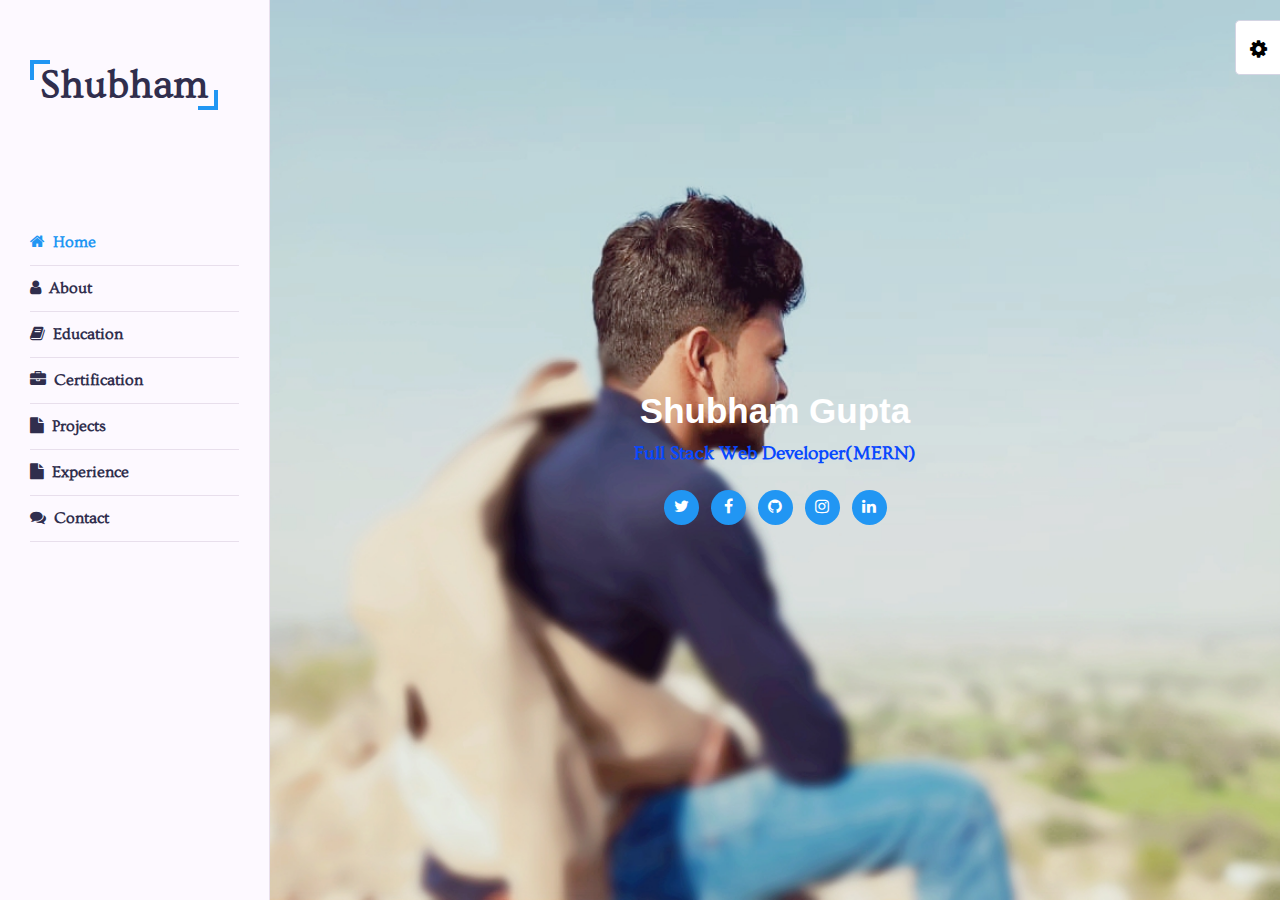
==== commit 41a0fea2: "Final Commit" ====
--- a/index.html
+++ b/index.html
@@ -25,7 +25,7 @@
 
     <div class="preloader">
         <div class="loader">
-    <!-- <img src="./images/shubh/tech.jpg" alt="" style="width: 100vw; height: 100vh; opacity: 0.2;" > -->
+ 
         </div>
     </div>
 
@@ -71,7 +71,7 @@
                     <div class="intro">
 
                         <h1><span>Shubham Gupta</span></h1>
-                        <h2><span>Full Stack Web Developer</span></h2>
+                        <h2><span>Full Stack Web Developer(MERN)</span></h2>
 
                         <div class="social-links">
                             <a href="https://twitter.com/shubhgupta100/" target="_blank"><i class="fa fa-twitter"></i></a>
@@ -103,13 +103,10 @@
                                 <div class="about-text padd-15">
                                     <h3>I'm Shubham Gupta a <span> <big>W</big><small>eb</small> <big>D</big><small>eveloper</small></span></h3>
                                     <p>
-                                        Hii! My name is Shubham Gupta
-                                        I am an active learner and keen to learn new things.
-                                        I love to designing creative web pages and making them dynamic.
-                                        My repertoire includes programming languages (C, Java, Python) and
-                                        tools and Technologies such as HTML, CSS, JavaScript, Node.js, twitter
-                                        Bootstrap,
-                                        jQuery, Ajax, JSON and more
+                                        Hii! My name is Shubham Gupta , I am a
+                                        Final year student, currently pursuing my btech from B.I.E.T Jhansi. I have a prior and relevant work experience in
+                                        web development and have proficient in working with framework including next.js and express.js. I enjoy solving
+                                        challenging problem and have worked with a good number of successful development teams
                                     </p>
                                 </div>
                             </div>
@@ -121,7 +118,7 @@
                                             <p>Date of Birth : <span> 01 Jul 2000</span></p>
                                         </div>
                                         <div class="info-item padd-15">
-                                            <p>Age : <span> 20</span></p>
+                                            <p>Age : <span> 21</span></p>
                                         </div>
                                        
                                         <div class="info-item padd-15">
@@ -141,7 +138,7 @@
                                     </div>
                                     <div class="row">
                                         <div class="buttons padd-15">
-                                            <a href="resume/ShubhamCV.pdf" class="btn">Download CV</a>
+                                            <a href="resume/ShubhamCV.pdf" target="_blank" class="btn">Download CV</a>
                                             
                                         </div>
                                     </div>
@@ -150,83 +147,58 @@
                                 <div class="skills padd-15">
                                     <div class="row">
                                         <div class="skill-item padd-15">
-                                            <h5>HTML</h5>
+                                            <h5>HTML/CSS/Bootstrap</h5>
                                             <div class="progress">
                                                 <div class="progress-in" style="width:90%;"></div>
                                                 <div class="skill-percent">90%</div>
                                             </div>
                                         </div>
-
                                         <div class="skill-item padd-15">
-                                            <h5>CSS</h5>
+                                            <h5>JavaScript/Jquery</h5>
+                                            <div class="progress">
+                                                <div class="progress-in" style="width: 90%;"></div>
+                                                <div class="skill-percent">90%</div>
+                                            </div>
+                                        </div>
+
+                                        <div class="skill-item padd-15">
+                                            <h5>React.js/Next.js</h5>
+                                            <div class="progress">
+                                                <div class="progress-in" style="width: 85%;"></div>
+                                                <div class="skill-percent">80%</div>
+                                            </div>
+                                        </div>
+
+                                      
+
+                                        <div class="skill-item padd-15">
+                                            <h5>Node.Js/Express.js</h5>
                                             <div class="progress">
                                                 <div class="progress-in" style="width: 80%;"></div>
                                                 <div class="skill-percent">80%</div>
                                             </div>
                                         </div>
 
+                                       
                                         <div class="skill-item padd-15">
-                                            <h5>Bootstrap</h5>
+                                            <h5>C++ / Data Structure</h5>
+                                            <div class="progress">
+                                                <div class="progress-in" style="width: 70%;"></div>
+                                                <div class="skill-percent">70%</div>
+                                            </div>
+                                        </div>
+
+                                        <div class="skill-item padd-15">
+                                            <h5>MySQL/MongoDB</h5>
                                             <div class="progress">
                                                 <div class="progress-in" style="width: 75%;"></div>
                                                 <div class="skill-percent">75%</div>
                                             </div>
                                         </div>
 
-                                        <div class="skill-item padd-15">
-                                            <h5>JavaScript</h5>
-                                            <div class="progress">
-                                                <div class="progress-in" style="width: 70%;"></div>
-                                                <div class="skill-percent">70%</div>
-                                            </div>
-                                        </div>
-
-                                        <div class="skill-item padd-15">
-                                            <h5>jQuery</h5>
-                                            <div class="progress">
-                                                <div class="progress-in" style="width: 65%;"></div>
-                                                <div class="skill-percent">65%</div>
-                                            </div>
-                                        </div>
-
-                                        <div class="skill-item padd-15">
-                                            <h5>Node.Js</h5>
-                                            <div class="progress">
-                                                <div class="progress-in" style="width: 50%;"></div>
-                                                <div class="skill-percent">50%</div>
-                                            </div>
-                                        </div>
-
-                                        <div class="skill-item padd-15">
-                                            <h5>Express.Js</h5>
-                                            <div class="progress">
-                                                <div class="progress-in" style="width: 55%;"></div>
-                                                <div class="skill-percent">55%</div>
-                                            </div>
-                                        </div>
-                                        <div class="skill-item padd-15">
-                                            <h5>C++</h5>
-                                            <div class="progress">
-                                                <div class="progress-in" style="width: 90%;"></div>
-                                                <div class="skill-percent">90%</div>
-                                            </div>
-                                        </div>
-
-                                        <div class="skill-item padd-15">
-                                            <h5>Python</h5>
-                                            <div class="progress">
-                                                <div class="progress-in" style="width: 60%;"></div>
-                                                <div class="skill-percent">60%</div>
-                                            </div>
-                                        </div>
-
-                                        <div class="skill-item padd-15">
-                                            <h5>Django</h5>
-                                            <div class="progress">
-                                                <div class="progress-in" style="width: 60%;"></div>
-                                                <div class="skill-percent">60%</div>
-                                            </div>
-                                        </div>
+                                    
+
+                                      
                                     </div>
                                 </div>
                             </div>
@@ -272,7 +244,7 @@
 
                                     <h3 class=" m0 m-blue">Intermediate</h3>
                                     <h4 style="color: #ffb400;"> S.R.B.P.I.C Kajipur Jaunpur </h4>
-                                    <h5 class="m0" style="color:#508f50fa"> May 2015 - May 2017 </h5>
+                                    <h5 class="m0" style="color:#508f50fa"> May 2015 - May 2016 </h5>
                                     <p class="text-align-justify">Shree Ram Bahal Pal Inter College is in Shahganj,
                                         Jaunpur.It
                                         is one of the top Schools in Shahganj </p>
@@ -284,7 +256,7 @@
 
                                     <h3 class="m0 m-blue"> High School</h3>
                                     <h4 style="color: #ffb400;" > S.R.B.P.I.C Kajipur Jaunpur </h4>
-                                    <h5 class="m0" style="color:#508f50fa" > May 2013 - May 2015</h5>
+                                    <h5 class="m0" style="color:#508f50fa" > May 2013 - May 2014</h5>
 
                                     <p class="text-align-justify"> Shree Ram Bahal Pal Inter College is in
                                         Shahganj,Jaunpur
@@ -378,60 +350,6 @@
                     <div class="row">
 
                         <div class="timeline">
-                            <div class="timeline-box ">
-                                <div class="timeline-container">
-                                    <h3 class="m0 m-blue"> Legalshala Homepage</h3>
-                                    <h4 style="color: #ffb400;">Aseem Srivastava </h4>
-                                    <h5 class="m0" style="color:#508f50fa"> 1 Week</h5>
-
-                                    <p class="text-align-justify">
-                                        This web app is the home page of legalshala website . This website was designed using html , css , JavaScript and Bootstrap , It has a very attractive UI. Page is desingned by taking care of all type of user ,It's interactive and it has a registration with all possible validation.
-                                        <br>
-                                        You can see live project by clicking <a
-                                        target="_blank"
-                                            href="https://shubhamgupta100.github.io/awesome-design/"
-                                            style="text-decoration: none; color: #2196f3;"
-                                            >here</a> .
-                                    </p>
-                                </div>
-                            </div>
-
-                            <div class="timeline-box ">
-                                <div class="timeline-container">
-                                    <h3 class="m0 m-blue"> React Basic Website</h3>
-                                    <h4 style="color: #ffb400;">By Own </h4>
-                                    <h5 class="m0" style="color:#508f50fa"> 1 Week</h5>
-
-                                    <p class="text-align-justify">
-                                        This web app is designed using React Frontend library I have nearly used all the basic functionality of react (props , hooks etc) in this website and I have used bootstrap to making it responsive . Web app has four section - Home page , About page , Services using bootstrap card and last one is Contact form.
-                                        <br>
-                                        You can see live project by clicking <a
-                                        target="_blank"
-                                            href="https://reactapp-by-shubham.herokuapp.com/"
-                                            style="text-decoration: none; color: #2196f3;">here</a>.
-                                    </p>
-                                </div>
-                            </div>
-
-                            <div class="timeline-box  ">
-                                <div class="timeline-container">
-
-                                    <h3 class=" m0 m-blue" > Music Player </h3>
-                                    <h4 style="color: #ffb400;">Manisha Khattar </h4>
-                                    <h5 class="m0" style="color:#508f50fa"> 2 Week </h5>
-
-                                    <p class=" text-align-justify">
-                                        This project was made for a submission to major project of coding ninjas. This
-                                        has been made only using HTML5 and CSS3.
-                                        The grades awarded for this project were A+.
-                                        <br>
-                                        You can see the project by clicking <a
-                                        target="_blank"
-                                            href="https://github.com/shubhamgupta100/Media-Player"
-                                            style="text-decoration: none; color: #2196f3;">here</a> .
-                                        </p>
-                                </div>
-                            </div>
 
                             <div class="timeline-box ">
                                 <div class="timeline-container">
@@ -534,13 +452,47 @@
                         <div class="timeline">
                             <div class="timeline-box ">
                                 <div class="timeline-container">
+                                    <h3 class="m0 m-blue"> MakeOurApp</h3>
+                                    <h4 style="color: #ffb400;">Software Developer(MERN) </h4>
+                                    <h5 class="m0" style="color:#508f50fa">2 Month</h5>
+
+                                    <p class="text-align-justify">
+                                        During the internship period me along with team worked on a making a web application, which aim to deal with 
+                                        PDF file like we do in Adobe acrobat reader.   
+                                        I used MERN stack to develop the application and used next.js as a framework for react.js. 
+                                         
+                                    </p>
+                                </div>
+                            </div>
+
+                            <div class="timeline-box ">
+                                <div class="timeline-container">
                                     <h3 class="m0 m-blue"> Legalshala</h3>
                                     <h4 style="color: #ffb400;">Frontend Web Developement </h4>
                                     <h5 class="m0" style="color:#508f50fa">2 Month</h5>
 
                                     <p class="text-align-justify">
-                                        Basically Legalshala is a website that provides content or study material for law student ,This time they were building a education plateform for any type of student whether he is engineering or law student Like any Udemy.
-                                        My Responsibilty was to build the UI for Website . I used HTML , CSS , JavaScript and One new framework i.e. Materialize css. 
+                                        During  the  internship  period,  me  along  with  the  team  worked  on  the  online
+                                          communit  platform www.legalshala.com 
+                        I used frontend frameworks for the development and scratch cloning of 
+                        the web pages using HTML, CSS, JS 
+                            and Bootstrap and integrating in ejs templates.  
+                    At the same time, I also made several campaign web pages on the material library. 
+                                    </p>
+                                </div>
+
+                               
+                            </div>
+                            <div class="timeline-box ">
+                                <div class="timeline-container">
+                                    <h3 class="m0 m-blue"> Coding Ninjas</h3>
+                                    <h4 style="color: #ffb400;">T.A(MERN) </h4>
+                                    <h5 class="m0" style="color:#508f50fa">4 Month</h5>
+
+                                    <p class="text-align-justify">
+                                       
+                                         During internship period I used to take students doubts
+                                          who have taken course at Coding Ninjas , and my work was to debug theie code and solving their problems.
                                     </p>
                                 </div>
                             </div>
@@ -548,6 +500,7 @@
                             <div id="timeline-divider">
                             </div>
                         </div>
+                        
 
                            
 
@@ -578,23 +531,27 @@
                     <div class="row">
                         <!-- Contact-info-item -->
                         <div class="contact-info-item padd-15">
+                            <a href="tel:+9559364730">
                             <div class="icon"><i class="fa fa-phone"></i></div>
                             <h4>Call us on</h4>
                             <p>+91-9559364730</p>
+                          </a>
 
                         </div>
 
                         <div class="contact-info-item padd-15">
                             <div class="icon"><i class="fa fa-envelope"></i></div>
                             <h4>Email</h4>
-                            <p>sg350348@gmail.com</p>
+                            <p>sg350348@gmail.com shubhgupta955936@gmail.com</p>
 
                         </div>
 
                         <div class="contact-info-item padd-15">
+                            <a href="https://wa.me/+919559364730" target="_blank">
                             <div class="icon"><i class="fa fa-whatsapp"></i></div>
                             <h4>Whatsapp</h4>
                             <p>+91-9559364730</p>
+                           </a>
 
                         </div>
                         <!-- Contact-info item -->
--- a/css/style.css
+++ b/css/style.css
@@ -1,10 +1,13 @@
 /* Font Awesome icon */
 @import url("https://stackpath.bootstrapcdn.com/font-awesome/4.7.0/css/font-awesome.min.css");
-
+/* Google fonts */
+
+/* General Style */
 body {
   margin: 0;
   line-height: 1.5;
   font-size: 16px;
+  /* font-family: 'Montserrat', sans-serif; */
   font-weight: 400;
 }
 
@@ -17,6 +20,7 @@
 h5,
 h5,
 p,
+a,
 button {
   font-family: "Ovo" !important;
 }
@@ -183,16 +187,11 @@
 
 .preloader {
   background-color: #222222;
-  background-image: url("../images/shubh/tech.jpg");
-  background-repeat: no-repeat;
-  background-position: center;
-  background-size: cover;
-  opacity: 0.1;
   position: fixed;
   left: 0;
   top: 0;
-  height: 100vh;
-  width: 100vw;
+  height: 100%;
+  width: 100%;
   z-index: 150;
   display: -ms-flexbox;
   display: flex;
@@ -209,7 +208,7 @@
 .preloader .loader {
   height: 40px;
   width: 40px;
-  border: 4px solid #1b1a1a;
+  /* border: 4px solid #e3e3e3 transparent; */
   border-radius: 50%;
   border-top: 4px solid transparent;
   border-bottom: 4px solid transparent;
@@ -414,31 +413,7 @@
   margin: 0;
   line-height: 22px;
   color: #0848ff;
-  /* animation: lineIn 1s linear forwards; */
-  /* opacity: 0; */
-
-  /* animation: subHeadInTop 1s ease forwards; */
-  /* animation-delay: 2s; */
-}
-/* @keyframes lineIn{
-    0%{
-        transform: translate(10%);
-    }
-    100%{
-        transform: translate(0%);
-    }
-} */
-/* @keyframes subHeadInTop {
-    50%{
-        
-        transform: translateY(-100%);
-        opacity: 1;
-    }
-    100%{
-        transform: translateY(0%);
-        opacity: 1;
-    }
-} */
+}
 
 .home .intro .social-links {
   margin-top: 25px;
